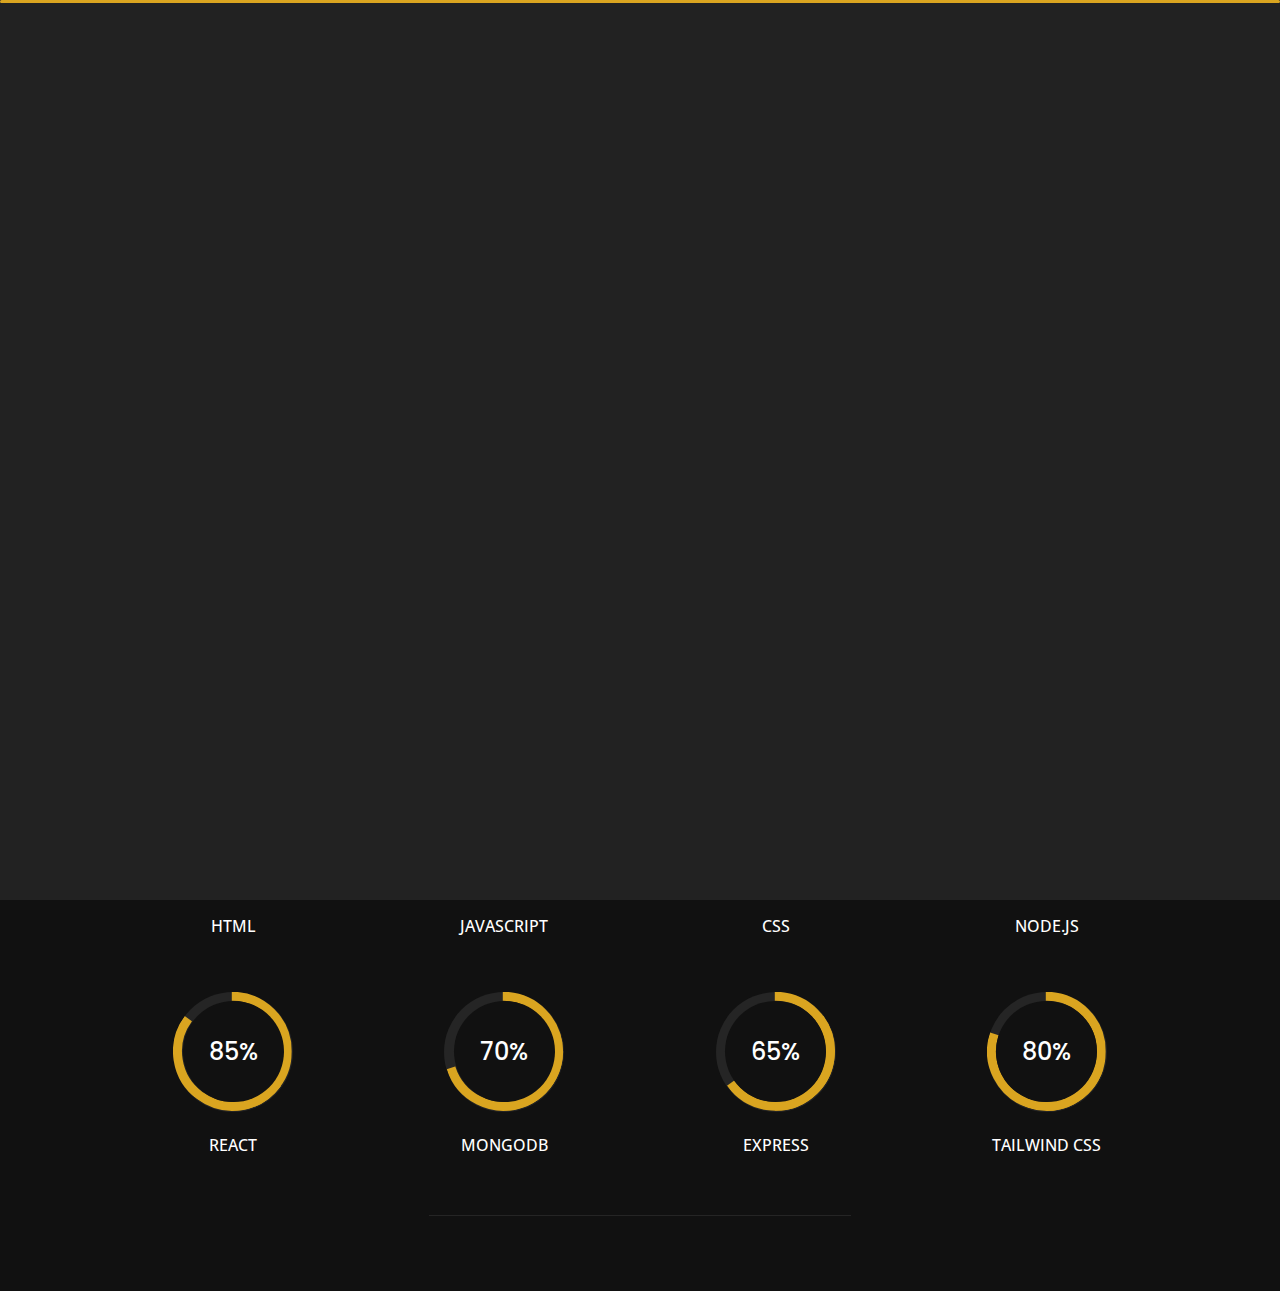
==== about.html @ d08cfc84 "first commit" ====
<!DOCTYPE html>
<html lang="en">

<head>
    <meta charset="utf-8">
    <title>About</title>
    <meta name="viewport" content="width=device-width, initial-scale=1">

    <!-- Template Google Fonts -->
    <link href="https://fonts.googleapis.com/css?family=Poppins:400,400i,500,500i,600,600i,700,700i,800,800i,900,900i" rel="stylesheet">
    <link href="https://fonts.googleapis.com/css?family=Open+Sans:300,400,400i,600,600i,700" rel="stylesheet">

    <!-- Template CSS Files -->
    <link href="css/bootstrap.min.css" rel="stylesheet">
    <link href="css/preloader.min.css" rel="stylesheet">
    <link href="css/circle.css" rel="stylesheet">
    <link href="css/font-awesome.min.css" rel="stylesheet">
    <link href="css/fm.revealator.jquery.min.css" rel="stylesheet">
    <link href="css/style.css" rel="stylesheet">

    <!-- CSS Skin File -->
    <link href="./css/skins/goldenrod.css" rel="stylesheet">

    <!-- Modernizr JS File -->
    <script src="js/modernizr.custom.js"></script>
</head>

<body class="about">
<!-- Header Starts -->
<header class="header" id="navbar-collapse-toggle">
    <!-- Fixed Navigation Starts -->
    <ul class="icon-menu d-none d-lg-block revealator-slideup revealator-once revealator-delay1">
        <li class="icon-box">
            <i class="fa fa-home"></i>
            <a href="index.html">
                <h2>Home</h2>
            </a>
        </li>
        <li class="icon-box active">
            <i class="fa fa-user"></i>
            <a href="about.html">
                <h2>About</h2>
            </a>
        </li>
        <li class="icon-box">
            <i class="fa fa-briefcase"></i>
            <a href="portfolio.html">
                <h2>Portfolio</h2>
            </a>
        </li>
        <li class="icon-box">
            <i class="fa fa-envelope-open"></i>
            <a href="contact.html">
                <h2>Contact</h2>
            </a>
        </li>
        <!-- <li class="icon-box">
            <i class="fa fa-comments"></i>
            <a href="blog.html">
                <h2>Blog</h2>
            </a>
        </li> -->
    </ul>
    <!-- Fixed Navigation Ends -->
    <!-- Mobile Menu Starts -->
    <nav role="navigation" class="d-block d-lg-none">
        <div id="menuToggle">
            <input type="checkbox" />
            <span></span>
            <span></span>
            <span></span>
            <ul class="list-unstyled" id="menu">
                <li><a href="index.html"><i class="fa fa-home"></i><span>Home</span></a></li>
                <li class="active"><a href="about.html"><i class="fa fa-user"></i><span>About</span></a></li>
                <li><a href="portfolio.html"><i class="fa fa-folder-open"></i><span>Portfolio</span></a></li>
                <li><a href="contact.html"><i class="fa fa-envelope-open"></i><span>Contact</span></a></li>
                <!-- <li><a href="blog.html"><i class="fa fa-comments"></i><span>Blog</span></a></li> -->
            </ul>
        </div>
    </nav>
    <!-- Mobile Menu Ends -->
</header>
<!-- Header Ends -->
<!-- Page Title Starts -->
<section class="title-section text-left text-sm-center revealator-slideup revealator-once revealator-delay1">
    <h1>ABOUT <span>ME</span></h1>
    <span class="title-bg">Resume</span>
</section>
<!-- Page Title Ends -->
<!-- Main Content Starts -->
<section class="main-content revealator-slideup revealator-once revealator-delay1">
    <div class="container">
        <div class="row">
            <!-- Personal Info Starts -->
            <div class="col-12 col-lg-5 col-xl-6">
                <div class="row">
                    <div class="col-12">
                        <h3 class="text-uppercase custom-title mb-0 ft-wt-600">personal infos</h3>
                    </div>
                    <div class="col-12 d-block d-sm-none">
                        <img src="img.jpg" class="img-fluid main-img-mobile" alt="my picture" />
                    </div>
                    <div class="col-6">
                        <ul class="about-list list-unstyled open-sans-font">
                            <li> <span class="title">first name :</span> <span class="value d-block d-sm-inline-block d-lg-block d-xl-inline-block">Fasil</span> </li>
                            <li> <span class="title">last name :</span> <span class="value d-block d-sm-inline-block d-lg-block d-xl-inline-block">M</span> </li>
                            <li> <span class="title">Age :</span> <span class="value d-block d-sm-inline-block d-lg-block d-xl-inline-block">23 Years</span> </li>
                            <li> <span class="title">Nationality :</span> <span class="value d-block d-sm-inline-block d-lg-block d-xl-inline-block">Indian</span> </li>
                            <li> <span class="title">Freelance :</span> <span class="value d-block d-sm-inline-block d-lg-block d-xl-inline-block">Available</span> </li>
                        </ul>
                    </div>
                    <div class="col-6">
                        <ul class="about-list list-unstyled open-sans-font">
                            <li> <span class="title">Address :</span> <span class="value d-block d-sm-inline-block d-lg-block d-xl-inline-block">Kerala,wayanad</span> </li>
                            <li> <span class="title">phone :</span> <span class="value d-block d-sm-inline-block d-lg-block d-xl-inline-block">7306165171</span> </li>
                            <li> <span class="title">Email :</span> <span class="value d-block d-sm-inline-block d-lg-block d-xl-inline-block">fasilm5171@gmail.com</span> </li>
                            <li> <span class="title">LinkdIn :</span> <span class="value d-block d-sm-inline-block d-lg-block d-xl-inline-block">Fasil M</span> </li>
                        </ul>
                    </div>
                    <div class="col-12 mt-3">
                        <a class="button" href="assets/fasilm.pdf">
                            <span class="button-text">Download CV</span>
                            <span class="button-icon fa fa-download"></span>
                        </a>
                    </div>
                </div>
            </div>
            <!-- Personal Info Ends -->
            <!-- Boxes Starts -->
            <div class="col-12 col-lg-7 col-xl-6 mt-5 mt-lg-0">
                <div class="row">
                    <div class="col-6">
                        <div class="box-stats with-margin">
                            <h3 class="poppins-font position-relative">1</h3>
                            <p class="open-sans-font m-0 position-relative text-uppercase">years of <span class="d-block">experience</span></p>
                        </div>
                    </div>
                    <div class="col-6">
                        <div class="box-stats with-margin">
                            <h3 class="poppins-font position-relative">3</h3>
                            <p class="open-sans-font m-0 position-relative text-uppercase">completed <span class="d-block">projects</span></p>
                        </div>
                    </div>
                    <!-- <div class="col-6">
                        <div class="box-stats">
                            <h3 class="poppins-font position-relative">1</h3>
                            <p class="open-sans-font m-0 position-relative text-uppercase">Happy<span class="d-block">customers</span></p>
                        </div>
                    </div>
                    <div class="col-6">
                        <div class="box-stats">
                            <h3 class="poppins-font position-relative">1</h3>
                            <p class="open-sans-font m-0 position-relative text-uppercase">awards <span class="d-block">won</span></p>
                        </div>
                    </div> -->
                </div>
            </div>
            <!-- Boxes Ends -->
        </div>
        <hr class="separator">
        <!-- Skills Starts -->
        <div class="row">
            <div class="col-12">
                <h3 class="text-uppercase pb-4 pb-sm-5 mb-3 mb-sm-0 text-left text-sm-center custom-title ft-wt-600">My Skills</h3>
            </div>
            <div class="col-6 col-md-3 mb-3 mb-sm-5">
                <div class="c100 p95">
                    <span>95%</span>
                    <div class="slice">
                        <div class="bar"></div>
                        <div class="fill"></div>
                    </div>
                </div>
                <h6 class="text-uppercase open-sans-font text-center mt-2 mt-sm-4">html</h6>
            </div>
            <div class="col-6 col-md-3 mb-3 mb-sm-5">
                <div class="c100 p75">
                    <span>75%</span>
                    <div class="slice">
                        <div class="bar"></div>
                        <div class="fill"></div>
                    </div>
                </div>
                <h6 class="text-uppercase open-sans-font text-center mt-2 mt-sm-4">javascript</h6>
            </div>
            <div class="col-6 col-md-3 mb-3 mb-sm-5">
                <div class="c100 p80">
                    <span>80%</span>
                    <div class="slice">
                        <div class="bar"></div>
                        <div class="fill"></div>
                    </div>
                </div>
                <h6 class="text-uppercase open-sans-font text-center mt-2 mt-sm-4">css</h6>
            </div>
            <div class="col-6 col-md-3 mb-3 mb-sm-5">
                <div class="c100 p70">
                    <span>70%</span>
                    <div class="slice">
                        <div class="bar"></div>
                        <div class="fill"></div>
                    </div>
                </div>
                <h6 class="text-uppercase open-sans-font text-center mt-2 mt-sm-4">node.js</h6>
            </div>
            <div class="col-6 col-md-3 mb-3 mb-sm-5">
                <div class="c100 p85">
                    <span>85%</span>
                    <div class="slice">
                        <div class="bar"></div>
                        <div class="fill"></div>
                    </div>
                </div>
                <h6 class="text-uppercase open-sans-font text-center mt-2 mt-sm-4">react</h6>
            </div>
            <div class="col-6 col-md-3 mb-3 mb-sm-5">
                <div class="c100 p70">
                    <span>70%</span>
                    <div class="slice">
                        <div class="bar"></div>
                        <div class="fill"></div>
                    </div>
                </div>
                <h6 class="text-uppercase open-sans-font text-center mt-2 mt-sm-4">mongodb</h6>
            </div>
            <div class="col-6 col-md-3 mb-3 mb-sm-5">
                <div class="c100 p65">
                    <span>65%</span>
                    <div class="slice">
                        <div class="bar"></div>
                        <div class="fill"></div>
                    </div>
                </div>
                <h6 class="text-uppercase open-sans-font text-center mt-2 mt-sm-4">express</h6>
            </div>
            <div class="col-6 col-md-3 mb-3 mb-sm-5">
                <div class="c100 p80">
                    <span>80%</span>
                    <div class="slice">
                        <div class="bar"></div>
                        <div class="fill"></div>
                    </div>
                </div>
                <h6 class="text-uppercase open-sans-font text-center mt-2 mt-sm-4">tailwind css</h6>
            </div>
        </div>
        <!-- Skills Ends -->
        <hr class="separator mt-1">
        <!-- Experience & Education Starts -->
        <!-- <div class="row">
            <div class="col-12">
                <h3 class="text-uppercase pb-5 mb-0 text-left text-sm-center custom-title ft-wt-600">Experience <span>&</span> Education</h3>
            </div>
            <div class="col-lg-6 m-15px-tb">
                <div class="resume-box">
                    <ul>
                        <li>
                            <div class="icon">
                                <i class="fa fa-briefcase"></i>
                            </div>
                            <span class="time open-sans-font text-uppercase">2018 - Present</span>
                            <h5 class="poppins-font text-uppercase">Web Developer <span class="place open-sans-font">Envato</span></h5>
                            <p class="open-sans-font">Lorem ipsum dolor sit amet, consectetur tempor incididunt ut labore adipisicing elit, </p>
                        </li>
                        <li>
                            <div class="icon">
                                <i class="fa fa-briefcase"></i>
                            </div>
                            <span class="time open-sans-font text-uppercase">2013 - 2018</span>
                            <h5 class="poppins-font text-uppercase">UI/UX Designer <span class="place open-sans-font">Themeforest</span></h5>
                            <p class="open-sans-font">Lorem incididunt dolor sit amet, consectetur eiusmod dunt doldunt dol elit, tempor incididunt</p>
                        </li>
                        <li>
                            <div class="icon">
                                <i class="fa fa-briefcase"></i>
                            </div>
                            <span class="time open-sans-font text-uppercase">2005 - 2013</span>
                            <h5 class="poppins-font text-uppercase">Consultant <span class="place open-sans-font">Videohive</span></h5>
                            <p class="open-sans-font">Lorem ipsum dolor sit amet, tempor incididunt ut laboreconsectetur elit, sed do eiusmod tempor duntt</p>
                        </li>
                    </ul>
                </div>
            </div>
            <div class="col-lg-6 m-15px-tb">
                <div class="resume-box">
                    <ul>
                        <li>
                            <div class="icon">
                                <i class="fa fa-graduation-cap"></i>
                            </div>
                            <span class="time open-sans-font text-uppercase">2015</span>
                            <h5 class="poppins-font text-uppercase">Engineering Degree <span class="place open-sans-font">Oxford University</span></h5>
                            <p class="open-sans-font">Lorem ipsum dolor sit amet, consectetur adipisicing elit, sed do tempor incididunt ut labore</p>
                        </li>
                        <li>
                            <div class="icon">
                                <i class="fa fa-graduation-cap"></i>
                            </div>
                            <span class="time open-sans-font text-uppercase">2012</span>
                            <h5 class="poppins-font text-uppercase">Master Degree <span class="place open-sans-font">Kiev University</span></h5>
                            <p class="open-sans-font">Lorem ipsum dolor sit amet, consectetur elit, sed do eiusmod tempor incididunt ut adipisicing</p>
                        </li>
                        <li>
                            <div class="icon">
                                <i class="fa fa-graduation-cap"></i>
                            </div>
                            <span class="time open-sans-font text-uppercase">2009</span>
                            <h5 class="poppins-font text-uppercase">Bachelor Degree <span class="place open-sans-font">Tunis High School</span></h5>
                            <p class="open-sans-font">Lorem ipsum dolor sit amet, consectetur adipisicing elit, sed do eiusmod tempor ut labore</p>
                        </li>
                    </ul>
                </div>
            </div>
        </div> -->
     <!-- Experience & Education Ends -->
    </div>
</section>
<!-- Main Content Ends -->

<!-- Template JS Files -->
<script src="js/jquery-3.5.0.min.js"></script>
<script src="js/preloader.min.js"></script>
<script src="js/fm.revealator.jquery.min.js"></script>
<script src="js/imagesloaded.pkgd.min.js"></script>
<script src="js/masonry.pkgd.min.js"></script>
<script src="js/classie.js"></script>
<script src="js/cbpGridGallery.js"></script>
<script src="js/jquery.hoverdir.js"></script>
<script src="js/popper.min.js"></script>
<script src="js/bootstrap.js"></script>
<script src="js/custom.js"></script>

</body>

</html>
---- css/preloader.min.css ----
.preloader{position:fixed;top:0;right:0;bottom:0;left:0;background-color:#111;transform-origin:bottom;z-index:111111}.preloader .black_wall{height:100%;background-color:#222;transform-origin:top;animation:preloader_slide 0.5s ease-in-out 0s 1 normal both}.preloader .loader{width:100%;height:3px;position:absolute;border-radius:2px;top:0;right:0;left:0;margin:auto;background-color:#FFC41F;transform-origin:left;animation:loader_running 3s ease-in-out 1s infinite normal both}.preloader.off{animation:preloader_slide 0.5s ease-in-out 0s 1 reverse both}@keyframes loader_running{0%{transform:scaleX(0);transform-origin:left}49%{transform:scaleX(1);transform-origin:left}50%{transform:scaleX(1);transform-origin:right}100%{transform-origin:right;transform:scaleX(0)}}@keyframes preloader_slide{from{transform:scaleY(0)}to{transform:scaleY(1)}}
---- css/circle.css ----
.rect-auto,
.c100.p51 .slice,
.c100.p52 .slice,
.c100.p53 .slice,
.c100.p54 .slice,
.c100.p55 .slice,
.c100.p56 .slice,
.c100.p57 .slice,
.c100.p58 .slice,
.c100.p59 .slice,
.c100.p60 .slice,
.c100.p61 .slice,
.c100.p62 .slice,
.c100.p63 .slice,
.c100.p64 .slice,
.c100.p65 .slice,
.c100.p66 .slice,
.c100.p67 .slice,
.c100.p68 .slice,
.c100.p69 .slice,
.c100.p70 .slice,
.c100.p71 .slice,
.c100.p72 .slice,
.c100.p73 .slice,
.c100.p74 .slice,
.c100.p75 .slice,
.c100.p76 .slice,
.c100.p77 .slice,
.c100.p78 .slice,
.c100.p79 .slice,
.c100.p80 .slice,
.c100.p81 .slice,
.c100.p82 .slice,
.c100.p83 .slice,
.c100.p84 .slice,
.c100.p85 .slice,
.c100.p86 .slice,
.c100.p87 .slice,
.c100.p88 .slice,
.c100.p89 .slice,
.c100.p90 .slice,
.c100.p91 .slice,
.c100.p92 .slice,
.c100.p93 .slice,
.c100.p94 .slice,
.c100.p95 .slice,
.c100.p96 .slice,
.c100.p97 .slice,
.c100.p98 .slice,
.c100.p99 .slice,
.c100.p100 .slice {
  clip: rect(auto, auto, auto, auto);
}
.pie,
.c100 .bar,
.c100.p51 .fill,
.c100.p52 .fill,
.c100.p53 .fill,
.c100.p54 .fill,
.c100.p55 .fill,
.c100.p56 .fill,
.c100.p57 .fill,
.c100.p58 .fill,
.c100.p59 .fill,
.c100.p60 .fill,
.c100.p61 .fill,
.c100.p62 .fill,
.c100.p63 .fill,
.c100.p64 .fill,
.c100.p65 .fill,
.c100.p66 .fill,
.c100.p67 .fill,
.c100.p68 .fill,
.c100.p69 .fill,
.c100.p70 .fill,
.c100.p71 .fill,
.c100.p72 .fill,
.c100.p73 .fill,
.c100.p74 .fill,
.c100.p75 .fill,
.c100.p76 .fill,
.c100.p77 .fill,
.c100.p78 .fill,
.c100.p79 .fill,
.c100.p80 .fill,
.c100.p81 .fill,
.c100.p82 .fill,
.c100.p83 .fill,
.c100.p84 .fill,
.c100.p85 .fill,
.c100.p86 .fill,
.c100.p87 .fill,
.c100.p88 .fill,
.c100.p89 .fill,
.c100.p90 .fill,
.c100.p91 .fill,
.c100.p92 .fill,
.c100.p93 .fill,
.c100.p94 .fill,
.c100.p95 .fill,
.c100.p96 .fill,
.c100.p97 .fill,
.c100.p98 .fill,
.c100.p99 .fill,
.c100.p100 .fill {
  position: absolute;
  border: 0.08em solid #307bbb;
  width: 0.84em;
  height: 0.84em;
  clip: rect(0em, 0.5em, 1em, 0em);
  border-radius: 50%;
  -webkit-transform: rotate(0deg);
  -moz-transform: rotate(0deg);
  -ms-transform: rotate(0deg);
  -o-transform: rotate(0deg);
  transform: rotate(0deg);
}
.pie-fill,
.c100.p51 .bar:after,
.c100.p51 .fill,
.c100.p52 .bar:after,
.c100.p52 .fill,
.c100.p53 .bar:after,
.c100.p53 .fill,
.c100.p54 .bar:after,
.c100.p54 .fill,
.c100.p55 .bar:after,
.c100.p55 .fill,
.c100.p56 .bar:after,
.c100.p56 .fill,
.c100.p57 .bar:after,
.c100.p57 .fill,
.c100.p58 .bar:after,
.c100.p58 .fill,
.c100.p59 .bar:after,
.c100.p59 .fill,
.c100.p60 .bar:after,
.c100.p60 .fill,
.c100.p61 .bar:after,
.c100.p61 .fill,
.c100.p62 .bar:after,
.c100.p62 .fill,
.c100.p63 .bar:after,
.c100.p63 .fill,
.c100.p64 .bar:after,
.c100.p64 .fill,
.c100.p65 .bar:after,
.c100.p65 .fill,
.c100.p66 .bar:after,
.c100.p66 .fill,
.c100.p67 .bar:after,
.c100.p67 .fill,
.c100.p68 .bar:after,
.c100.p68 .fill,
.c100.p69 .bar:after,
.c100.p69 .fill,
.c100.p70 .bar:after,
.c100.p70 .fill,
.c100.p71 .bar:after,
.c100.p71 .fill,
.c100.p72 .bar:after,
.c100.p72 .fill,
.c100.p73 .bar:after,
.c100.p73 .fill,
.c100.p74 .bar:after,
.c100.p74 .fill,
.c100.p75 .bar:after,
.c100.p75 .fill,
.c100.p76 .bar:after,
.c100.p76 .fill,
.c100.p77 .bar:after,
.c100.p77 .fill,
.c100.p78 .bar:after,
.c100.p78 .fill,
.c100.p79 .bar:after,
.c100.p79 .fill,
.c100.p80 .bar:after,
.c100.p80 .fill,
.c100.p81 .bar:after,
.c100.p81 .fill,
.c100.p82 .bar:after,
.c100.p82 .fill,
.c100.p83 .bar:after,
.c100.p83 .fill,
.c100.p84 .bar:after,
.c100.p84 .fill,
.c100.p85 .bar:after,
.c100.p85 .fill,
.c100.p86 .bar:after,
.c100.p86 .fill,
.c100.p87 .bar:after,
.c100.p87 .fill,
.c100.p88 .bar:after,
.c100.p88 .fill,
.c100.p89 .bar:after,
.c100.p89 .fill,
.c100.p90 .bar:after,
.c100.p90 .fill,
.c100.p91 .bar:after,
.c100.p91 .fill,
.c100.p92 .bar:after,
.c100.p92 .fill,
.c100.p93 .bar:after,
.c100.p93 .fill,
.c100.p94 .bar:after,
.c100.p94 .fill,
.c100.p95 .bar:after,
.c100.p95 .fill,
.c100.p96 .bar:after,
.c100.p96 .fill,
.c100.p97 .bar:after,
.c100.p97 .fill,
.c100.p98 .bar:after,
.c100.p98 .fill,
.c100.p99 .bar:after,
.c100.p99 .fill,
.c100.p100 .bar:after,
.c100.p100 .fill {
  -webkit-transform: rotate(180deg);
  -moz-transform: rotate(180deg);
  -ms-transform: rotate(180deg);
  -o-transform: rotate(180deg);
  transform: rotate(180deg);
}
.c100 {
  position: relative;
  font-size: 120px;
  width: 1em;
  height: 1em;
  border-radius: 50%;
  float: left;
  margin: 0 0.1em 0.1em 0;
  background-color: #cccccc;
}
.c100 *,
.c100 *:before,
.c100 *:after {
  -webkit-box-sizing: content-box;
  -moz-box-sizing: content-box;
  box-sizing: content-box;
}
.c100.center {
  float: none;
  margin: 0 auto;
}
.c100.big {
  font-size: 240px;
}
.c100.small {
  font-size: 80px;
}
.c100 > span {
  position: absolute;
  width: 100%;
  z-index: 1;
  left: 0;
  top: 0;
  width: 5em;
  line-height: 5em;
  font-size: 0.2em;
  color: #cccccc;
  display: block;
  text-align: center;
  white-space: nowrap;
  -webkit-transition-property: all;
  -moz-transition-property: all;
  -o-transition-property: all;
  transition-property: all;
  -webkit-transition-duration: 0.2s;
  -moz-transition-duration: 0.2s;
  -o-transition-duration: 0.2s;
  transition-duration: 0.2s;
  -webkit-transition-timing-function: ease-out;
  -moz-transition-timing-function: ease-out;
  -o-transition-timing-function: ease-out;
  transition-timing-function: ease-out;
}
.c100:after {
  position: absolute;
  top: 0.08em;
  left: 0.08em;
  display: block;
  content: " ";
  border-radius: 50%;
  background-color: #f5f5f5;
  width: 0.84em;
  height: 0.84em;
  -webkit-transition-property: all;
  -moz-transition-property: all;
  -o-transition-property: all;
  transition-property: all;
  -webkit-transition-duration: 0.2s;
  -moz-transition-duration: 0.2s;
  -o-transition-duration: 0.2s;
  transition-duration: 0.2s;
  -webkit-transition-timing-function: ease-in;
  -moz-transition-timing-function: ease-in;
  -o-transition-timing-function: ease-in;
  transition-timing-function: ease-in;
}
.c100 .slice {
  position: absolute;
  width: 1em;
  height: 1em;
  clip: rect(0em, 1em, 1em, 0.5em);
}
.c100.p1 .bar {
  -webkit-transform: rotate(3.6deg);
  -moz-transform: rotate(3.6deg);
  -ms-transform: rotate(3.6deg);
  -o-transform: rotate(3.6deg);
  transform: rotate(3.6deg);
}
.c100.p2 .bar {
  -webkit-transform: rotate(7.2deg);
  -moz-transform: rotate(7.2deg);
  -ms-transform: rotate(7.2deg);
  -o-transform: rotate(7.2deg);
  transform: rotate(7.2deg);
}
.c100.p3 .bar {
  -webkit-transform: rotate(10.8deg);
  -moz-transform: rotate(10.8deg);
  -ms-transform: rotate(10.8deg);
  -o-transform: rotate(10.8deg);
  transform: rotate(10.8deg);
}
.c100.p4 .bar {
  -webkit-transform: rotate(14.4deg);
  -moz-transform: rotate(14.4deg);
  -ms-transform: rotate(14.4deg);
  -o-transform: rotate(14.4deg);
  transform: rotate(14.4deg);
}
.c100.p5 .bar {
  -webkit-transform: rotate(18deg);
  -moz-transform: rotate(18deg);
  -ms-transform: rotate(18deg);
  -o-transform: rotate(18deg);
  transform: rotate(18deg);
}
.c100.p6 .bar {
  -webkit-transform: rotate(21.6deg);
  -moz-transform: rotate(21.6deg);
  -ms-transform: rotate(21.6deg);
  -o-transform: rotate(21.6deg);
  transform: rotate(21.6deg);
}
.c100.p7 .bar {
  -webkit-transform: rotate(25.2deg);
  -moz-transform: rotate(25.2deg);
  -ms-transform: rotate(25.2deg);
  -o-transform: rotate(25.2deg);
  transform: rotate(25.2deg);
}
.c100.p8 .bar {
  -webkit-transform: rotate(28.8deg);
  -moz-transform: rotate(28.8deg);
  -ms-transform: rotate(28.8deg);
  -o-transform: rotate(28.8deg);
  transform: rotate(28.8deg);
}
.c100.p9 .bar {
  -webkit-transform: rotate(32.4deg);
  -moz-transform: rotate(32.4deg);
  -ms-transform: rotate(32.4deg);
  -o-transform: rotate(32.4deg);
  transform: rotate(32.4deg);
}
.c100.p10 .bar {
  -webkit-transform: rotate(36deg);
  -moz-transform: rotate(36deg);
  -ms-transform: rotate(36deg);
  -o-transform: rotate(36deg);
  transform: rotate(36deg);
}
.c100.p11 .bar {
  -webkit-transform: rotate(39.6deg);
  -moz-transform: rotate(39.6deg);
  -ms-transform: rotate(39.6deg);
  -o-transform: rotate(39.6deg);
  transform: rotate(39.6deg);
}
.c100.p12 .bar {
  -webkit-transform: rotate(43.2deg);
  -moz-transform: rotate(43.2deg);
  -ms-transform: rotate(43.2deg);
  -o-transform: rotate(43.2deg);
  transform: rotate(43.2deg);
}
.c100.p13 .bar {
  -webkit-transform: rotate(46.800000000000004deg);
  -moz-transform: rotate(46.800000000000004deg);
  -ms-transform: rotate(46.800000000000004deg);
  -o-transform: rotate(46.800000000000004deg);
  transform: rotate(46.800000000000004deg);
}
.c100.p14 .bar {
  -webkit-transform: rotate(50.4deg);
  -moz-transform: rotate(50.4deg);
  -ms-transform: rotate(50.4deg);
  -o-transform: rotate(50.4deg);
  transform: rotate(50.4deg);
}
.c100.p15 .bar {
  -webkit-transform: rotate(54deg);
  -moz-transform: rotate(54deg);
  -ms-transform: rotate(54deg);
  -o-transform: rotate(54deg);
  transform: rotate(54deg);
}
.c100.p16 .bar {
  -webkit-transform: rotate(57.6deg);
  -moz-transform: rotate(57.6deg);
  -ms-transform: rotate(57.6deg);
  -o-transform: rotate(57.6deg);
  transform: rotate(57.6deg);
}
.c100.p17 .bar {
  -webkit-transform: rotate(61.2deg);
  -moz-transform: rotate(61.2deg);
  -ms-transform: rotate(61.2deg);
  -o-transform: rotate(61.2deg);
  transform: rotate(61.2deg);
}
.c100.p18 .bar {
  -webkit-transform: rotate(64.8deg);
  -moz-transform: rotate(64.8deg);
  -ms-transform: rotate(64.8deg);
  -o-transform: rotate(64.8deg);
  transform: rotate(64.8deg);
}
.c100.p19 .bar {
  -webkit-transform: rotate(68.4deg);
  -moz-transform: rotate(68.4deg);
  -ms-transform: rotate(68.4deg);
  -o-transform: rotate(68.4deg);
  transform: rotate(68.4deg);
}
.c100.p20 .bar {
  -webkit-transform: rotate(72deg);
  -moz-transform: rotate(72deg);
  -ms-transform: rotate(72deg);
  -o-transform: rotate(72deg);
  transform: rotate(72deg);
}
.c100.p21 .bar {
  -webkit-transform: rotate(75.60000000000001deg);
  -moz-transform: rotate(75.60000000000001deg);
  -ms-transform: rotate(75.60000000000001deg);
  -o-transform: rotate(75.60000000000001deg);
  transform: rotate(75.60000000000001deg);
}
.c100.p22 .bar {
  -webkit-transform: rotate(79.2deg);
  -moz-transform: rotate(79.2deg);
  -ms-transform: rotate(79.2deg);
  -o-transform: rotate(79.2deg);
  transform: rotate(79.2deg);
}
.c100.p23 .bar {
  -webkit-transform: rotate(82.8deg);
  -moz-transform: rotate(82.8deg);
  -ms-transform: rotate(82.8deg);
  -o-transform: rotate(82.8deg);
  transform: rotate(82.8deg);
}
.c100.p24 .bar {
  -webkit-transform: rotate(86.4deg);
  -moz-transform: rotate(86.4deg);
  -ms-transform: rotate(86.4deg);
  -o-transform: rotate(86.4deg);
  transform: rotate(86.4deg);
}
.c100.p25 .bar {
  -webkit-transform: rotate(90deg);
  -moz-transform: rotate(90deg);
  -ms-transform: rotate(90deg);
  -o-transform: rotate(90deg);
  transform: rotate(90deg);
}
.c100.p26 .bar {
  -webkit-transform: rotate(93.60000000000001deg);
  -moz-transform: rotate(93.60000000000001deg);
  -ms-transform: rotate(93.60000000000001deg);
  -o-transform: rotate(93.60000000000001deg);
  transform: rotate(93.60000000000001deg);
}
.c100.p27 .bar {
  -webkit-transform: rotate(97.2deg);
  -moz-transform: rotate(97.2deg);
  -ms-transform: rotate(97.2deg);
  -o-transform: rotate(97.2deg);
  transform: rotate(97.2deg);
}
.c100.p28 .bar {
  -webkit-transform: rotate(100.8deg);
  -moz-transform: rotate(100.8deg);
  -ms-transform: rotate(100.8deg);
  -o-transform: rotate(100.8deg);
  transform: rotate(100.8deg);
}
.c100.p29 .bar {
  -webkit-transform: rotate(104.4deg);
  -moz-transform: rotate(104.4deg);
  -ms-transform: rotate(104.4deg);
  -o-transform: rotate(104.4deg);
  transform: rotate(104.4deg);
}
.c100.p30 .bar {
  -webkit-transform: rotate(108deg);
  -moz-transform: rotate(108deg);
  -ms-transform: rotate(108deg);
  -o-transform: rotate(108deg);
  transform: rotate(108deg);
}
.c100.p31 .bar {
  -webkit-transform: rotate(111.60000000000001deg);
  -moz-transform: rotate(111.60000000000001deg);
  -ms-transform: rotate(111.60000000000001deg);
  -o-transform: rotate(111.60000000000001deg);
  transform: rotate(111.60000000000001deg);
}
.c100.p32 .bar {
  -webkit-transform: rotate(115.2deg);
  -moz-transform: rotate(115.2deg);
  -ms-transform: rotate(115.2deg);
  -o-transform: rotate(115.2deg);
  transform: rotate(115.2deg);
}
.c100.p33 .bar {
  -webkit-transform: rotate(118.8deg);
  -moz-transform: rotate(118.8deg);
  -ms-transform: rotate(118.8deg);
  -o-transform: rotate(118.8deg);
  transform: rotate(118.8deg);
}
.c100.p34 .bar {
  -webkit-transform: rotate(122.4deg);
  -moz-transform: rotate(122.4deg);
  -ms-transform: rotate(122.4deg);
  -o-transform: rotate(122.4deg);
  transform: rotate(122.4deg);
}
.c100.p35 .bar {
  -webkit-transform: rotate(126deg);
  -moz-transform: rotate(126deg);
  -ms-transform: rotate(126deg);
  -o-transform: rotate(126deg);
  transform: rotate(126deg);
}
.c100.p36 .bar {
  -webkit-transform: rotate(129.6deg);
  -moz-transform: rotate(129.6deg);
  -ms-transform: rotate(129.6deg);
  -o-transform: rotate(129.6deg);
  transform: rotate(129.6deg);
}
.c100.p37 .bar {
  -webkit-transform: rotate(133.20000000000002deg);
  -moz-transform: rotate(133.20000000000002deg);
  -ms-transform: rotate(133.20000000000002deg);
  -o-transform: rotate(133.20000000000002deg);
  transform: rotate(133.20000000000002deg);
}
.c100.p38 .bar {
  -webkit-transform: rotate(136.8deg);
  -moz-transform: rotate(136.8deg);
  -ms-transform: rotate(136.8deg);
  -o-transform: rotate(136.8deg);
  transform: rotate(136.8deg);
}
.c100.p39 .bar {
  -webkit-transform: rotate(140.4deg);
  -moz-transform: rotate(140.4deg);
  -ms-transform: rotate(140.4deg);
  -o-transform: rotate(140.4deg);
  transform: rotate(140.4deg);
}
.c100.p40 .bar {
  -webkit-transform: rotate(144deg);
  -moz-transform: rotate(144deg);
  -ms-transform: rotate(144deg);
  -o-transform: rotate(144deg);
  transform: rotate(144deg);
}
.c100.p41 .bar {
  -webkit-transform: rotate(147.6deg);
  -moz-transform: rotate(147.6deg);
  -ms-transform: rotate(147.6deg);
  -o-transform: rotate(147.6deg);
  transform: rotate(147.6deg);
}
.c100.p42 .bar {
  -webkit-transform: rotate(151.20000000000002deg);
  -moz-transform: rotate(151.20000000000002deg);
  -ms-transform: rotate(151.20000000000002deg);
  -o-transform: rotate(151.20000000000002deg);
  transform: rotate(151.20000000000002deg);
}
.c100.p43 .bar {
  -webkit-transform: rotate(154.8deg);
  -moz-transform: rotate(154.8deg);
  -ms-transform: rotate(154.8deg);
  -o-transform: rotate(154.8deg);
  transform: rotate(154.8deg);
}
.c100.p44 .bar {
  -webkit-transform: rotate(158.4deg);
  -moz-transform: rotate(158.4deg);
  -ms-transform: rotate(158.4deg);
  -o-transform: rotate(158.4deg);
  transform: rotate(158.4deg);
}
.c100.p45 .bar {
  -webkit-transform: rotate(162deg);
  -moz-transform: rotate(162deg);
  -ms-transform: rotate(162deg);
  -o-transform: rotate(162deg);
  transform: rotate(162deg);
}
.c100.p46 .bar {
  -webkit-transform: rotate(165.6deg);
  -moz-transform: rotate(165.6deg);
  -ms-transform: rotate(165.6deg);
  -o-transform: rotate(165.6deg);
  transform: rotate(165.6deg);
}
.c100.p47 .bar {
  -webkit-transform: rotate(169.20000000000002deg);
  -moz-transform: rotate(169.20000000000002deg);
  -ms-transform: rotate(169.20000000000002deg);
  -o-transform: rotate(169.20000000000002deg);
  transform: rotate(169.20000000000002deg);
}
.c100.p48 .bar {
  -webkit-transform: rotate(172.8deg);
  -moz-transform: rotate(172.8deg);
  -ms-transform: rotate(172.8deg);
  -o-transform: rotate(172.8deg);
  transform: rotate(172.8deg);
}
.c100.p49 .bar {
  -webkit-transform: rotate(176.4deg);
  -moz-transform: rotate(176.4deg);
  -ms-transform: rotate(176.4deg);
  -o-transform: rotate(176.4deg);
  transform: rotate(176.4deg);
}
.c100.p50 .bar {
  -webkit-transform: rotate(180deg);
  -moz-transform: rotate(180deg);
  -ms-transform: rotate(180deg);
  -o-transform: rotate(180deg);
  transform: rotate(180deg);
}
.c100.p51 .bar {
  -webkit-transform: rotate(183.6deg);
  -moz-transform: rotate(183.6deg);
  -ms-transform: rotate(183.6deg);
  -o-transform: rotate(183.6deg);
  transform: rotate(183.6deg);
}
.c100.p52 .bar {
  -webkit-transform: rotate(187.20000000000002deg);
  -moz-transform: rotate(187.20000000000002deg);
  -ms-transform: rotate(187.20000000000002deg);
  -o-transform: rotate(187.20000000000002deg);
  transform: rotate(187.20000000000002deg);
}
.c100.p53 .bar {
  -webkit-transform: rotate(190.8deg);
  -moz-transform: rotate(190.8deg);
  -ms-transform: rotate(190.8deg);
  -o-transform: rotate(190.8deg);
  transform: rotate(190.8deg);
}
.c100.p54 .bar {
  -webkit-transform: rotate(194.4deg);
  -moz-transform: rotate(194.4deg);
  -ms-transform: rotate(194.4deg);
  -o-transform: rotate(194.4deg);
  transform: rotate(194.4deg);
}
.c100.p55 .bar {
  -webkit-transform: rotate(198deg);
  -moz-transform: rotate(198deg);
  -ms-transform: rotate(198deg);
  -o-transform: rotate(198deg);
  transform: rotate(198deg);
}
.c100.p56 .bar {
  -webkit-transform: rotate(201.6deg);
  -moz-transform: rotate(201.6deg);
  -ms-transform: rotate(201.6deg);
  -o-transform: rotate(201.6deg);
  transform: rotate(201.6deg);
}
.c100.p57 .bar {
  -webkit-transform: rotate(205.20000000000002deg);
  -moz-transform: rotate(205.20000000000002deg);
  -ms-transform: rotate(205.20000000000002deg);
  -o-transform: rotate(205.20000000000002deg);
  transform: rotate(205.20000000000002deg);
}
.c100.p58 .bar {
  -webkit-transform: rotate(208.8deg);
  -moz-transform: rotate(208.8deg);
  -ms-transform: rotate(208.8deg);
  -o-transform: rotate(208.8deg);
  transform: rotate(208.8deg);
}
.c100.p59 .bar {
  -webkit-transform: rotate(212.4deg);
  -moz-transform: rotate(212.4deg);
  -ms-transform: rotate(212.4deg);
  -o-transform: rotate(212.4deg);
  transform: rotate(212.4deg);
}
.c100.p60 .bar {
  -webkit-transform: rotate(216deg);
  -moz-transform: rotate(216deg);
  -ms-transform: rotate(216deg);
  -o-transform: rotate(216deg);
  transform: rotate(216deg);
}
.c100.p61 .bar {
  -webkit-transform: rotate(219.6deg);
  -moz-transform: rotate(219.6deg);
  -ms-transform: rotate(219.6deg);
  -o-transform: rotate(219.6deg);
  transform: rotate(219.6deg);
}
.c100.p62 .bar {
  -webkit-transform: rotate(223.20000000000002deg);
  -moz-transform: rotate(223.20000000000002deg);
  -ms-transform: rotate(223.20000000000002deg);
  -o-transform: rotate(223.20000000000002deg);
  transform: rotate(223.20000000000002deg);
}
.c100.p63 .bar {
  -webkit-transform: rotate(226.8deg);
  -moz-transform: rotate(226.8deg);
  -ms-transform: rotate(226.8deg);
  -o-transform: rotate(226.8deg);
  transform: rotate(226.8deg);
}
.c100.p64 .bar {
  -webkit-transform: rotate(230.4deg);
  -moz-transform: rotate(230.4deg);
  -ms-transform: rotate(230.4deg);
  -o-transform: rotate(230.4deg);
  transform: rotate(230.4deg);
}
.c100.p65 .bar {
  -webkit-transform: rotate(234deg);
  -moz-transform: rotate(234deg);
  -ms-transform: rotate(234deg);
  -o-transform: rotate(234deg);
  transform: rotate(234deg);
}
.c100.p66 .bar {
  -webkit-transform: rotate(237.6deg);
  -moz-transform: rotate(237.6deg);
  -ms-transform: rotate(237.6deg);
  -o-transform: rotate(237.6deg);
  transform: rotate(237.6deg);
}
.c100.p67 .bar {
  -webkit-transform: rotate(241.20000000000002deg);
  -moz-transform: rotate(241.20000000000002deg);
  -ms-transform: rotate(241.20000000000002deg);
  -o-transform: rotate(241.20000000000002deg);
  transform: rotate(241.20000000000002deg);
}
.c100.p68 .bar {
  -webkit-transform: rotate(244.8deg);
  -moz-transform: rotate(244.8deg);
  -ms-transform: rotate(244.8deg);
  -o-transform: rotate(244.8deg);
  transform: rotate(244.8deg);
}
.c100.p69 .bar {
  -webkit-transform: rotate(248.4deg);
  -moz-transform: rotate(248.4deg);
  -ms-transform: rotate(248.4deg);
  -o-transform: rotate(248.4deg);
  transform: rotate(248.4deg);
}
.c100.p70 .bar {
  -webkit-transform: rotate(252deg);
  -moz-transform: rotate(252deg);
  -ms-transform: rotate(252deg);
  -o-transform: rotate(252deg);
  transform: rotate(252deg);
}
.c100.p71 .bar {
  -webkit-transform: rotate(255.6deg);
  -moz-transform: rotate(255.6deg);
  -ms-transform: rotate(255.6deg);
  -o-transform: rotate(255.6deg);
  transform: rotate(255.6deg);
}
.c100.p72 .bar {
  -webkit-transform: rotate(259.2deg);
  -moz-transform: rotate(259.2deg);
  -ms-transform: rotate(259.2deg);
  -o-transform: rotate(259.2deg);
  transform: rotate(259.2deg);
}
.c100.p73 .bar {
  -webkit-transform: rotate(262.8deg);
  -moz-transform: rotate(262.8deg);
  -ms-transform: rotate(262.8deg);
  -o-transform: rotate(262.8deg);
  transform: rotate(262.8deg);
}
.c100.p74 .bar {
  -webkit-transform: rotate(266.40000000000003deg);
  -moz-transform: rotate(266.40000000000003deg);
  -ms-transform: rotate(266.40000000000003deg);
  -o-transform: rotate(266.40000000000003deg);
  transform: rotate(266.40000000000003deg);
}
.c100.p75 .bar {
  -webkit-transform: rotate(270deg);
  -moz-transform: rotate(270deg);
  -ms-transform: rotate(270deg);
  -o-transform: rotate(270deg);
  transform: rotate(270deg);
}
.c100.p76 .bar {
  -webkit-transform: rotate(273.6deg);
  -moz-transform: rotate(273.6deg);
  -ms-transform: rotate(273.6deg);
  -o-transform: rotate(273.6deg);
  transform: rotate(273.6deg);
}
.c100.p77 .bar {
  -webkit-transform: rotate(277.2deg);
  -moz-transform: rotate(277.2deg);
  -ms-transform: rotate(277.2deg);
  -o-transform: rotate(277.2deg);
  transform: rotate(277.2deg);
}
.c100.p78 .bar {
  -webkit-transform: rotate(280.8deg);
  -moz-transform: rotate(280.8deg);
  -ms-transform: rotate(280.8deg);
  -o-transform: rotate(280.8deg);
  transform: rotate(280.8deg);
}
.c100.p79 .bar {
  -webkit-transform: rotate(284.40000000000003deg);
  -moz-transform: rotate(284.40000000000003deg);
  -ms-transform: rotate(284.40000000000003deg);
  -o-transform: rotate(284.40000000000003deg);
  transform: rotate(284.40000000000003deg);
}
.c100.p80 .bar {
  -webkit-transform: rotate(288deg);
  -moz-transform: rotate(288deg);
  -ms-transform: rotate(288deg);
  -o-transform: rotate(288deg);
  transform: rotate(288deg);
}
.c100.p81 .bar {
  -webkit-transform: rotate(291.6deg);
  -moz-transform: rotate(291.6deg);
  -ms-transform: rotate(291.6deg);
  -o-transform: rotate(291.6deg);
  transform: rotate(291.6deg);
}
.c100.p82 .bar {
  -webkit-transform: rotate(295.2deg);
  -moz-transform: rotate(295.2deg);
  -ms-transform: rotate(295.2deg);
  -o-transform: rotate(295.2deg);
  transform: rotate(295.2deg);
}
.c100.p83 .bar {
  -webkit-transform: rotate(298.8deg);
  -moz-transform: rotate(298.8deg);
  -ms-transform: rotate(298.8deg);
  -o-transform: rotate(298.8deg);
  transform: rotate(298.8deg);
}
.c100.p84 .bar {
  -webkit-transform: rotate(302.40000000000003deg);
  -moz-transform: rotate(302.40000000000003deg);
  -ms-transform: rotate(302.40000000000003deg);
  -o-transform: rotate(302.40000000000003deg);
  transform: rotate(302.40000000000003deg);
}
.c100.p85 .bar {
  -webkit-transform: rotate(306deg);
  -moz-transform: rotate(306deg);
  -ms-transform: rotate(306deg);
  -o-transform: rotate(306deg);
  transform: rotate(306deg);
}
.c100.p86 .bar {
  -webkit-transform: rotate(309.6deg);
  -moz-transform: rotate(309.6deg);
  -ms-transform: rotate(309.6deg);
  -o-transform: rotate(309.6deg);
  transform: rotate(309.6deg);
}
.c100.p87 .bar {
  -webkit-transform: rotate(313.2deg);
  -moz-transform: rotate(313.2deg);
  -ms-transform: rotate(313.2deg);
  -o-transform: rotate(313.2deg);
  transform: rotate(313.2deg);
}
.c100.p88 .bar {
  -webkit-transform: rotate(316.8deg);
  -moz-transform: rotate(316.8deg);
  -ms-transform: rotate(316.8deg);
  -o-transform: rotate(316.8deg);
  transform: rotate(316.8deg);
}
.c100.p89 .bar {
  -webkit-transform: rotate(320.40000000000003deg);
  -moz-transform: rotate(320.40000000000003deg);
  -ms-transform: rotate(320.40000000000003deg);
  -o-transform: rotate(320.40000000000003deg);
  transform: rotate(320.40000000000003deg);
}
.c100.p90 .bar {
  -webkit-transform: rotate(324deg);
  -moz-transform: rotate(324deg);
  -ms-transform: rotate(324deg);
  -o-transform: rotate(324deg);
  transform: rotate(324deg);
}
.c100.p91 .bar {
  -webkit-transform: rotate(327.6deg);
  -moz-transform: rotate(327.6deg);
  -ms-transform: rotate(327.6deg);
  -o-transform: rotate(327.6deg);
  transform: rotate(327.6deg);
}
.c100.p92 .bar {
  -webkit-transform: rotate(331.2deg);
  -moz-transform: rotate(331.2deg);
  -ms-transform: rotate(331.2deg);
  -o-transform: rotate(331.2deg);
  transform: rotate(331.2deg);
}
.c100.p93 .bar {
  -webkit-transform: rotate(334.8deg);
  -moz-transform: rotate(334.8deg);
  -ms-transform: rotate(334.8deg);
  -o-transform: rotate(334.8deg);
  transform: rotate(334.8deg);
}
.c100.p94 .bar {
  -webkit-transform: rotate(338.40000000000003deg);
  -moz-transform: rotate(338.40000000000003deg);
  -ms-transform: rotate(338.40000000000003deg);
  -o-transform: rotate(338.40000000000003deg);
  transform: rotate(338.40000000000003deg);
}
.c100.p95 .bar {
  -webkit-transform: rotate(342deg);
  -moz-transform: rotate(342deg);
  -ms-transform: rotate(342deg);
  -o-transform: rotate(342deg);
  transform: rotate(342deg);
}
.c100.p96 .bar {
  -webkit-transform: rotate(345.6deg);
  -moz-transform: rotate(345.6deg);
  -ms-transform: rotate(345.6deg);
  -o-transform: rotate(345.6deg);
  transform: rotate(345.6deg);
}
.c100.p97 .bar {
  -webkit-transform: rotate(349.2deg);
  -moz-transform: rotate(349.2deg);
  -ms-transform: rotate(349.2deg);
  -o-transform: rotate(349.2deg);
  transform: rotate(349.2deg);
}
.c100.p98 .bar {
  -webkit-transform: rotate(352.8deg);
  -moz-transform: rotate(352.8deg);
  -ms-transform: rotate(352.8deg);
  -o-transform: rotate(352.8deg);
  transform: rotate(352.8deg);
}
.c100.p99 .bar {
  -webkit-transform: rotate(356.40000000000003deg);
  -moz-transform: rotate(356.40000000000003deg);
  -ms-transform: rotate(356.40000000000003deg);
  -o-transform: rotate(356.40000000000003deg);
  transform: rotate(356.40000000000003deg);
}
.c100.p100 .bar {
  -webkit-transform: rotate(360deg);
  -moz-transform: rotate(360deg);
  -ms-transform: rotate(360deg);
  -o-transform: rotate(360deg);
  transform: rotate(360deg);
}
.c100:hover {
  cursor: default;
}

.c100.dark {
  background-color: #777777;
}
.c100.dark .bar,
.c100.dark .fill {
  border-color: #c6ff00 !important;
}
.c100.dark > span {
  color: #777777;
}
.c100.dark:after {
  background-color: #666666;
}
.c100.dark:hover > span {
  color: #c6ff00;
}
.c100.green .bar,
.c100.green .fill {
  border-color: #4db53c !important;
}
.c100.green:hover > span {
  color: #4db53c;
}
.c100.green.dark .bar,
.c100.green.dark .fill {
  border-color: #5fd400 !important;
}
.c100.green.dark:hover > span {
  color: #5fd400;
}
.c100.orange .bar,
.c100.orange .fill {
  border-color: #dd9d22 !important;
}
.c100.orange:hover > span {
  color: #dd9d22;
}
.c100.orange.dark .bar,
.c100.orange.dark .fill {
  border-color: #e08833 !important;
}
.c100.orange.dark:hover > span {
  color: #e08833;
}
---- css/style.css ----
html {
  overflow-x: hidden;
  height: 100%;
}

body {
  font-family: 'Poppins', sans-serif;
  font-size: 15px;
  color: #fff;
  font-weight: 500;
  line-height: 1.6;
  position: relative;
  background-size: cover;
  background-position: center;
  height: 100%;
  width: 100%;
  background-color: #111;
}

.poppins-font {
  font-family: 'Poppins', sans-serif;
}

.open-sans-font {
  font-family: 'Open Sans', sans-serif;
}

hr.separator {
  border-top: 1px solid #252525;
  margin: 70px auto 55px;
  max-width: 40%;
}

.ft-wt-600 {
  font-weight: 600;
}

.mb-30 {
  margin-bottom: 30px;
}

.no-transform {
  transform: none !important;
}

.custom-title {
  padding-bottom: 22px;
  font-size: 26px;
}

/*** Light Body ***/

body.light {
  color: #666;
  background-color: #fff;
}

body.home.light .home-details h1 span,
body.light .button .button-text {
  color: #666;
}

body.light .button:hover .button-text {
  color: #fff;
}

body.home.light .home-details h6 {
  color: #777;
}

body.light .preloader .black_wall {
  background-color: #eee;
}

body.light .preloader {
  background-color: #fff;
}

body.light .title-section h1 {
  color: #666;
}

body.light .title-bg {
  color: rgba(30, 37, 48, 0.07);
}

body.light.about .box-stats {
  border: 1px solid #ddd;
}

body.light.about .c100,
body.light.about .resume-box .time {
  background-color: #eee;
}

body.light.about .resume-box .time,
body.light.about .resume-box p {
  color: #666;
}

body.light.about .resume-box .place:before {
  background-color: #666;
}

body.light.about  .resume-box li:after {
  border-left: 1px solid #ddd;
}

body.light.about .c100 > span {
  color: #666;
}

body.light.about .c100:after {
  background-color: #fff;
}

body.light.portfolio .slideshow figure {
  background-color: #fff;
}

body.light.portfolio .slideshow ul > li:after {
  background: rgba(255,255,255,0.77);
}

body.light.portfolio .slideshow {
  background: rgba(0,0,0,0.7);
}

body.light.contact .contactform input[type=text],
body.light.contact .contactform input[type=email],
body.light.contact .contactform textarea {
  background-color: #fff;
  border: 1px solid #ddd;
  color: #666;
}

body.light.contact  ul.social li a {
  color: #666;
  background: #eee;
}

body.light.contact  ul.social li a:hover {
  color: #fff;
}

body.light.blog .post-content {
  background-color: #f2f2f2;
}

body.light.blog .post-content .entry-header h3 a {
  color: #666;
}

body.light.blog .page-link {
  color: #666;
  background-color: #eee;
  border: 1px solid #eee;
}

body.light.blog-post .meta {
  color: #888;
}

body.light.blog .page-item.active .page-link {
  color: #fff;
}

body.light hr.separator {
  border-top: 1px solid #ddd;
}

@media (min-width: 992px) {
  body.light .header ul.icon-menu li.icon-box {
    background-color: #eee;
  }

  body.light .header ul.icon-menu li.icon-box i {
    color: #666;
  }

  body.light .header ul.icon-menu li.icon-box.active,
  body.light .header ul.icon-menu li.icon-box:hover,
  body.light .header ul.icon-menu li.icon-box.active i,
  body.light .header ul.icon-menu li.icon-box:hover i {
    color: #fff;
  }
}

@media (max-width: 991px) {

  body.light .main-img-mobile {
    border: 4px solid #eee;
  }

  body.light #menuToggle {
    border: 1px solid #ddd;
  }

  body.light #menuToggle,
  body.light #menu {
    background: #eee;
  }

  body.light #menuToggle > span,
  body.light #menuToggle input:checked ~ span {
    background: #666;
  }

  body.light #menu li a {
    color: #666;
  }

  body.light #menu li:after {
    background: #ddd;
  }

  body.light.portfolio .slideshow nav {
    background: #eee;
    border-bottom: 1px solid #ddd;
  }

  body.light.portfolio .slideshow nav span img {
    display: none;
  }

  body.light.portfolio .slideshow nav span.nav-next {
    background-image: url("../img/projects/navigation/right-arrow.png");
    background-size: cover;
  }

  body.light.portfolio .slideshow nav span.nav-prev {
    background-image: url("../img/projects/navigation/left-arrow.png");
    background-size: cover;
  }

  body.light.portfolio .slideshow nav span.nav-close {
    background-image: url("../img/projects/navigation/close-button.png");
    background-size: cover;
  }

  body.light.portfolio .slideshow nav span.nav-next,
  body.light.portfolio .slideshow nav span.nav-prev {
    top: 51px;
  }

  body.light.portfolio .slideshow {
    background: #fff;
  }
}

@media (max-width: 576px) {
  body.light .title-section {
    background: #eee;
    border-bottom: 1px solid #ddd;
  }

  body.light #menuToggle {
    border: 0;
  }

  body.light.portfolio .slideshow nav span.nav-next,
  body.light.portfolio .slideshow nav span.nav-prev {
    top: 31px;
  }
}
/*** Buttons ***/
.button {
  overflow: hidden;
  display: inline-block;
  line-height: 1.4;
  border-radius: 35px;
  white-space: nowrap;
  text-overflow: ellipsis;
  text-align: center;
  cursor: pointer;
  vertical-align: middle;
  user-select: none;
  transition: 250ms all ease-in-out;
  text-transform: uppercase;
  text-decoration: none !important;
  position: relative;
  z-index: 1;
  padding: 16px 70px 16px 35px;
  font-size: 15px;
  font-weight: 600;
  color: #fff;
  background-color: transparent;
  outline: none !important;
}

.button .button-text {
  position: relative;
  z-index: 2;
  color: #fff;
  transition: .3s ease-out all;
}

.button:before {
  z-index: -1;
  content: '';
  position: absolute;
  top: 0;
  bottom: 0;
  left: 0;
  right: 0;
  transform: translateX(100%);
  transition: .3s ease-out all;
}

.button:hover .button-text {
  color: #ffffff;
}

.button:hover:before {
  transform: translateX(0);
}

.button-icon {
  position: absolute;
  right: -1px;
  top: -1px;
  bottom: 0;
  width: 55px;
  height: 55px;
  display: flex;
  justify-content: center;
  align-items: center;
  font-size: 19px;
  color: #ffffff;
  border-radius: 50%;
}

/*** Page Title ***/

.title-section {
  margin: 0 auto;
  width: 100%;
  position: relative;
  padding: 80px 0;
}

.title-section h1 {
  font-size: 56px;
  font-weight: 900;
  color: #fff;
  text-transform: uppercase;
  margin: 0;
}

.title-bg {
  font-size: 110px;
  left: 0;
  letter-spacing: 10px;
  line-height: 0.7;
  position: absolute;
  right: 0;
  top: 50%;
  text-transform: uppercase;
  font-weight: 800;
  -webkit-transform: translateY(-50%);
  -moz-transform: translateY(-50%);
  -ms-transform: translateY(-50%);
  -o-transform: translateY(-50%);
  transform: translateY(-50%);
  color: rgba(255, 255, 255, 0.07);
}

/* [ HEADER ] */
/*================================================== */

/*** Desktop Navigation ***/

@media (min-width: 992px) {

  /*** Navigation ***/

  .header {
    position: fixed;
    right: 30px;
    bottom: 0;
    z-index: 3;
    display: flex;
    align-items: center;
    height: calc(100vh - 200px);
    top: 100px;
    opacity: 1;
    transition: opacity 0.3s;
    -webkit-transition: opacity 0.3s;
  }

  .header.hide-header {
    z-index: 0 !important;
    opacity: 0;
  }

  .header ul.icon-menu {
    margin: 0;
    padding: 0;
  }

  .header ul.icon-menu li.icon-box {
    width: 50px;
    height: 50px;
    list-style: none;
    position: relative;
    display: flex;
    align-items: center;
    transition: .3s;
    margin: 20px 0;
    border-radius: 50%;
    background: #2b2a2a;
  }

  .header ul.icon-menu li.icon-box i {
    color: #ddd;
    font-size: 19px;
    transition: .3s;
  }

  .header ul.icon-menu li.icon-box.active,
  .header ul.icon-menu li.icon-box:hover,
  .header ul.icon-menu li.icon-box.active i,
  .header ul.icon-menu li.icon-box:hover i {
    color: #fff;
  }

  .header .icon-box h2 {
    font-size: 15px;
    font-weight: 500;
  }

  .header .icon-box a {
    display: block;
    padding: 0;
    width: 50px;
    height: 50px;
  }

  .header .icon-box i.fa {
    position: absolute;
    pointer-events: none;
  }

  .header .icon-menu i {
    left: 0;
    right: 0;
    margin: 0 auto;
    display: block;
    text-align: center;
    font-size: 35px;
    top: 15px;
  }

  .header .icon-box h2 {
    z-index: -1;
    position: absolute;
    top: 0;
    right: 0;
    opacity: 0;
    color: #fff;
    line-height: 50px;
    font-weight: 500;
    transition: all .3s;
    border-radius: 30px;
    text-transform: uppercase;
    padding: 0 25px 0 30px;
    height: 50px;
  }

  .header .icon-box a:hover h2 {
    opacity: 1;
    right: 27px;
    margin: 0;
    text-align: center;
    border-radius: 30px 0 0 30px;
  }
}

/* [ Pages ] */
/*================================================== */

/*** Homepage ***/

.home .color-block {
  position: fixed;
  height: 200%;
  width: 100%;
  transform: rotate(-15deg);
  left: -83%;
  top: -50%;
}

.home .bg {
  background-image: url('../img.jpg');
  background-size: cover;
  background-repeat: no-repeat;
  background-position: top;
  height: calc(100vh - 80px);
  z-index: 111;
  border-radius: 30px;
  left: 40px;
  top: 40px;
  box-shadow: 0 0 7px rgba(0,0,0,.9);
}

.home .container-home {
  display: flex;
  align-items: center;
  min-height: 100%;
}

.home .home-details > div {
  max-width: 550px;
  margin: 0 auto;
}

.home .home-details h1 {
  font-size: 51px;
  line-height: 62px;
  font-weight: 700;
  margin: 18px 0 10px;
  position: relative;
  padding-left: 70px;
}

.home .home-details h1:before {
  content: '';
  position: absolute;
  left: 0;
  top: 29px;
  height: 4px;
  width: 40px;
  border-radius: 10px;
}

.home .home-details h1 span {
  color: #fff;
  display: block;
}

.home .home-details h6 {
  color: #eee;
  font-size: 22px;
  font-weight: 400;
  display: block;
}

.home .home-details p {
  margin: 15px 0 28px;
  font-size: 16px;
  line-height: 35px;
}

/*** About ***/

.about .main-content {
  padding-bottom: 20px;
}

/* Personal Info List */

.about .about-list li:not(:last-child) {
  padding-bottom: 20px;
}

.about .about-list .title {
  opacity: .8;
  text-transform: capitalize;
}

.about .about-list .value {
  font-weight: 600;
}

/* Box Stats */

.about .box-stats {
  padding: 20px 30px 25px 40px;
  border-radius: 5px;
  border: 1px solid #252525;
}

.about .box-stats.with-margin {
  margin-bottom: 30px;
}

.about .box-stats h3 {
  position: relative;
  display: inline-block;
  margin: 0;
  font-size: 50px;
  font-weight: 700;
}

.about .box-stats h3:after {
  content: '+';
  position: absolute;
  right: -24px;
  font-size: 33px;
  font-weight: 300;
  top: 2px;
}

.about .box-stats p {
  padding-left: 45px;
}

.about .box-stats p:before {
  content: "";
  position: absolute;
  left: 0;
  top: 13px;
  width: 30px;
  height: 1px;
  background: #777;
}

/* Resume */

.about .resume-box ul {
  margin: 0;
  padding: 0;
  list-style: none;
}

.about .resume-box li {
  position: relative;
  padding: 0 20px 0 60px;
  margin: 0 0 50px;
}

.about .resume-box li:after {
  content: "";
  position: absolute;
  top: 0;
  left: 20px;
  bottom: 0;
  border-left: 1px solid #333;
}

.about .resume-box .icon {
  width: 40px;
  height: 40px;
  position: absolute;
  left: 0;
  right: 0;
  line-height: 40px;
  text-align: center;
  z-index: 1;
  border-radius: 50%;
  color: #fff;
  background-color: #252525;
}

.about .resume-box .time {
  color: #fff;
  font-size: 12px;
  padding: 1px 10px;
  display: inline-block;
  margin-bottom: 12px;
  border-radius: 20px;
  font-weight: 600;
  background-color: #252525;
  opacity: .8;
}

.about .resume-box h5 {
  font-size: 18px;
  margin: 7px 0 10px;
}

.about .resume-box p {
  margin: 0;
  color: #eee;
  font-size: 14px;
}

.about .resume-box .place {
  opacity: .8;
  font-weight: 600;
  font-size: 15px;
  position: relative;
  padding-left: 26px;
}

.about .resume-box .place:before {
  position: absolute;
  content: '';
  width: 10px;
  height: 2px;
  background-color: #fff;
  left: 7px;
  top: 9px;
  opacity: .8;
}

/* Skills */

.about .c100 {
  float: none !important;
  margin: 0 auto;
  background-color: #252525;
}

.about .c100 > span {
  color: #fff;
}

.about .c100:after {
  background-color: #111;
}

/*** Portfolio ***/
.portfolio .main-content {
  padding-bottom: 60px;
  margin-top: -15px;
}

/* Grid */

.portfolio .grid-gallery ul {
  list-style: none;
  margin: 0;
  padding: 0;
}

.portfolio .grid-gallery figure {
  margin: 0;
}

.portfolio .grid-gallery figure img {
  display: block;
  width: 100%;
  border-radius: 5px;
  transition: .3s;
}

.portfolio .grid-wrap {
  margin: 0 auto;
}

.portfolio .grid {
  margin: 0 auto;
}

.portfolio .grid li {
  width: 33.333333%;
  float: left;
  cursor: pointer;
  padding: 15px;
}

.portfolio .grid figure {
  -webkit-transition: 0.3s;
  transition: 0.3s;
  border-radius: 5px;
  padding: 0;
  position: relative;
  overflow: hidden;
}

.portfolio .grid figure img {
  display: block;
  position: relative;
}

.portfolio .grid li a {
  overflow: hidden;
}

.portfolio .grid li figure div {
  position: absolute;
  width: 100%;
  height: 100%;
  display: -webkit-box;
  display: -webkit-flex;
  display: -ms-flexbox;
  display: flex;
  -webkit-box-align: center;
  -webkit-align-items: center;
  -ms-flex-align: center;
  align-items: center;
  text-align: center;
  justify-content: center;
}

.portfolio .grid li figure div span {
  margin: 0;
  text-transform: uppercase;
  color: #fff;
  font-size: 18px;
}

/* Slideshow */

.portfolio .slideshow {
  position: fixed;
  background: rgba(0,0,0,0.85);
  width: 100%;
  height: 100%;
  top: 0;
  left: 0;
  z-index: 1111;
  opacity: 0;
  visibility: hidden;
  overflow: hidden;
  -webkit-perspective: 1000px;
  perspective: 1000px;
  -webkit-transition: opacity 0.5s, visibility 0s 0.5s;
  transition: opacity 0.5s, visibility 0s 0.5s;
  text-align: left;
}

.portfolio .slideshow-open .slideshow {
  opacity: 1;
  visibility: visible;
  -webkit-transition: opacity 0.5s;
  transition: opacity 0.5s;
}

.portfolio .slideshow ul {
  width: 100%;
  height: 100%;
  -webkit-transform-style: preserve-3d;
  transform-style: preserve-3d;
  -webkit-transform: translate3d(0,0,150px);
  transform: translate3d(0,0,150px);
  -webkit-transition: -webkit-transform 0.5s;
  transition: transform 0.5s;
}

.portfolio .slideshow ul.animatable > li {
  -webkit-transition: -webkit-transform 0.5s;
  transition: transform 0.5s;
}

.portfolio .slideshow-open .slideshow ul {
  -webkit-transform: translate3d(0,0,0);
  transform: translate3d(0,0,0);
}

.portfolio .slideshow ul > li {
  width: 660px;
  position: absolute;
  top: 50%;
  left: 50%;
  margin: -280px 0 0 -330px;
  visibility: hidden;
}

.portfolio .slideshow ul > li.show {
  visibility: visible;
}

.portfolio .slideshow ul > li:after {
  content: '';
  position: absolute;
  width: 100%;
  height: 100%;
  top: 0;
  left: 0;
  background: rgba(0,0,0,0.7);
  -webkit-transition: opacity 0.3s;
  transition: opacity 0.3s;
  z-index: 111;
  border-radius: 10px;
}

.portfolio .slideshow ul > li.current:after {
  visibility: hidden;
  opacity: 0;
  -webkit-transition: opacity 0.3s, visibility 0s 0.3s;
  transition: opacity 0.3s, visibility 0s 0.3s;
}

.portfolio .slideshow figure {
  width: 100%;
  height: 100%;
  background: #252525;
  padding: 30px;
  overflow: auto;
  border-radius: 10px;
}

.portfolio .slideshow a {
  text-decoration: underline;
}

.portfolio .slideshow figcaption {
  margin-bottom: 15px;
}

.portfolio .slideshow figcaption h3 {
  text-transform: uppercase;
  padding: 10px 0 20px;
  font-weight: 700;
  text-align: center;
  font-size: 33px;
}

/* Embedded Videos */

.portfolio .slideshow .videocontainer,
.portfolio .slideshow .responsive-video {
  max-width: 100%;
  border-radius: 4px;
  display: block;
  object-fit: cover;
}

.portfolio .slideshow .videocontainer {
  position: relative;
  padding-bottom: 56.20%;
  padding-top: 0;
  height: 0;
  max-width: 100%;
  overflow: hidden;
  width: 100%;
  display: block;
  margin: 0;
  border-radius: 4px;
}

.portfolio .slideshow .videocontainer iframe,
.portfolio .slideshow .videocontainer object,
.portfolio .slideshow .videocontainer embed {
  position: absolute;
  top: 0;
  left: 0;
  width: 100%;
  height: 100%;
  border: 0;
}

/* Carousel */

.portfolio .slideshow .carousel-indicators {
  bottom: 0;
  background: rgba(0,0,0,.4);
  padding: 10px 0;
  margin: 0;
}

.portfolio .slideshow .carousel-indicators li {
  width: 10px;
  height: 10px;
  border-radius: 50%;
  margin: 0 7px;
  background-color: #fff;
  opacity: 1;
}

/* Navigation */

.portfolio .slideshow nav span {
  position: fixed;
  z-index: 1000;
  text-align: center;
  cursor: pointer;
  padding: 200px 30px;
  color: #fff;
}

.portfolio .slideshow nav span.nav-prev,
.portfolio .slideshow nav span.nav-next {
  top: 50%;
  -webkit-transform: translateY(-50%);
  transform: translateY(-50%);
  font-size: 41px;
  line-height: 58px;
}

.portfolio .slideshow nav span.nav-prev {
  left: 0;
}

.portfolio .slideshow nav span.nav-next {
  right: 0;
}

.portfolio .slideshow nav span.nav-close {
  top: 30px;
  right: 30px;
  padding: 0;
}

/*** Contact ***/
.contact .main-content {
  padding-bottom: 85px;
}
/* Left Side */

.contact .custom-span-contact {
  font-weight: 600;
  padding-left: 50px;
  line-height: 21px;
  padding-top: 5px;
}

.contact .custom-span-contact i {
  left: 0;
  top: 10px;
  font-size: 33px;
}

.contact .custom-span-contact i.fa-phone-square {
  font-size: 39px;
  top: 7px;
}

.contact .custom-span-contact span {
  text-transform: uppercase;
  opacity: .8;
  font-weight: 400;
}

.contact ul.social {
  margin-left: -5px;
}

.contact ul.social li {
  display: inline-block;
}

.contact ul.social li a {
  display: inline-block;
  height: 40px;
  width: 40px;
  line-height: 42px;
  text-align: center;
  color: #fff;
  transition: .3s;
  font-size: 17px;
  margin: 0 6px;
  background: #2b2a2a;
  border-radius: 50%;
}
/* Form */
.contact .contactform input[type=text],
.contact .contactform input[type=email] {
  border: 1px solid #111;
  width: 100%;
  background: #252525;
  color: #fff;
  padding: 11px 26px;
  margin-bottom: 30px;
  border-radius: 30px;
  outline: none !important;
  transition: .3s;
}

.contact .contactform textarea {
  border: 1px solid #111;
  background: #252525;
  color: #fff;
  width: 100%;
  padding: 12px 26px;
  margin-bottom: 20px;
  height: 160px;
  overflow: hidden;
  border-radius: 30px;
  outline: none !important;
  transition: .3s;
}

.contact .contactform .form-message {
  margin: 24px 0;
}

.contact .contactform .output_message {
  display: block;
  color: #fff;
  height: 46px;
  line-height: 46px;
  border-radius: 30px;
}

.contact .contactform .output_message.success {
  background: #28a745;
}

.contact .contactform .output_message.success:before {
  font-family: FontAwesome;
  content: "\f14a";
  padding-right: 10px;
}

.contact .contactform .output_message.error {
  background: #dc3545;
}

.contact .contactform .output_message.error:before {
  font-family: FontAwesome;
  content: "\f071";
  padding-right: 10px;
}

/*** Blog ***/

.blog .main-content {
  padding-bottom: 85px;
}

/* Latest Posts */

.blog .post-container {
  display: block;
}

.blog .post-content {
  background-color: #252525;
  padding: 20px 25px 25px 25px;
  border-radius: 0 0 5px 5px;
}

.blog .post-content .entry-header h3 {
  line-height: 26px;
  cursor: pointer;
}

.blog .post-content .entry-header h3 a {
  text-decoration: none;
  transition: .5s;
}

.blog .post-thumb {
  border-radius: 5px 5px 0 0;
  cursor: pointer;
}

.blog .post-thumb a {
  border-radius: 5px 5px 0 0;
}

.blog .post-container:hover img {
  transform: scale(1.2);
}

.blog .post-thumb a img {
  border-radius: 5px 5px 0 0;
  transition: .3s;
}

.blog .post-content .entry-content p {
  margin: 15px 0 5px;
}

.blog .post-content .entry-header h3 a {
  color: #fff;
  font-size: 20px;
  font-weight: 600;
}

/* pagination */

.blog .pagination {
  margin-bottom: 30px;
}

.blog .page-link {
  color: #fff;
  background-color: #252525;
  border: 1px solid #252525;
  padding: 0;
  margin: 0 10px;
  border-radius: 50% !important;
  width: 43px;
  height: 43px;
  line-height: 43px;
  text-align: center;
  transition: .3s;

}

.blog .page-link:focus,
.blog .page-link:active{
  box-shadow: none !important;
}

.blog .page-link:hover {
  color: #fff !important;
}

/* Blog Post */

.blog-post article {
  max-width: 700px;
  margin: 0 auto;
}

.blog-post article h1 {
  font-weight: 600;
  margin: 13px 0 20px;
}

.blog-post article img {
  border-radius: 5px;
  margin-bottom: 20px;
}

.blog-post .meta {
  color: #eee;
  font-size: 13px;
}

.blog-post .meta span {
  padding-right: 15px;
}

.blog-post .meta i {
  padding-right: 3px;
}

/* [ RESPONSIVE DESIGN STYLES ] */

@media (min-width: 1351px) {
  .portfolio .container-portfolio .grid {
    text-align: left;
  }
}

@media (max-width: 1350px) and (min-width: 992px) {
  .container {
    max-width: calc(100% - 195px);
  }

  .portfolio .container-portfolio {
    max-width: calc(100% - 195px);
  }
}

@media (max-width: 1200px) {
  .home .home-details h1 {
    padding-left: 0;
  }
  .home .home-details h1:before {
    display: none;
  }
}

@media (max-width: 1200px) and (min-width: 992px) {
  .home .home-details h1 {
    font-size: 42px;
    line-height: 52px;
  }
}

@media (max-width: 1100px) and (min-width: 992px) {
  .home .home-details > div {
    max-width: 450px;
  }
}

@media (min-width: 1600px) {
  .home .home-details > div {
    max-width: 600px;
  }
}

@media (min-width: 992px) {
  .home .home-details-container {
    width: 100%;
    height: 100vh;
  }

  body.home {
    overflow: hidden;
  }
}

/* Mobile  Navigation */

@media (max-width: 991px) {

  body.home {
    padding: 25px;
  }

  body.home .main-container {
    padding: 30px 0 !important;
  }

  .home .home-details-container {
    margin: 0 auto;
  }

  .home .home-details {
    padding: 0;
  }

  .main-img-mobile {
    border-radius: 50%;
    width: 270px;
    height: 270px;
    border: 4px solid #252525;
    margin: 0 auto 25px;
    display: block;
  }

  .home .home-details h1 {
    font-size: 38px;
    line-height: 48px;
    margin: 29px 0 13px;
  }

  .home .home-details p {
    margin: 10px 0 23px;
    font-size: 15px;
    line-height: 30px;
  }

  #menuToggle {
    display: inline-block;
    position: fixed;
    top: 30px;
    right: 30px;
    z-index: 1111;
    user-select: none;
    padding: 19px 0 0 16px;
    width: 54px;
    height: 54px;
    border-radius: 5px;
    background: #252525;
  }

  #menuToggle input {
    display: flex;
    width: 54px;
    height: 54px;
    position: absolute;
    cursor: pointer;
    opacity: 0;
    z-index: 2;
    top: 0;
    left: 0;
  }

  #menuToggle > span {
    display: flex;
    width: 23px;
    height: 2px;
    margin-bottom: 5px;
    position: relative;
    background: #ffffff;
    border-radius: 3px;
    z-index: 1;
    transform-origin: 5px 0;
    transition: transform 0.5s cubic-bezier(0.77,0.2,0.05,1.0),
    background 0.5s cubic-bezier(0.77,0.2,0.05,1.0),
    opacity 0.55s ease;
  }

  #menuToggle > span:first-child {
    transform-origin: 0 0;
  }

  #menuToggle > span:nth-last-child(2) {
    transform-origin: 0 100%;
  }

  #menuToggle input:checked ~ span {
    opacity: 1;
    transform: rotate(45deg) translate(4px, 0);
    background: #fff;
  }

  #menuToggle input:checked ~ span:nth-last-child(3) {
    opacity: 0;
    transform: rotate(0deg) scale(0.2, 0.2);
  }

  #menuToggle input:checked ~ span:nth-last-child(2) {
    transform: rotate(-45deg) translate(2px, 4px);
  }

  #menu {
    position: fixed;
    left: 0;
    top: 0;
    width: 100%;
    height: 100%;
    margin: 0;
    padding-top: 60px;
    background-color: #252525;
    -webkit-font-smoothing: antialiased;
    transform-origin: 0 0;
    transform: translate(-100%, 0);
    transition: transform 0.5s cubic-bezier(0.77,0.2,0.05,1.0);
  }

  #menuToggle input:checked ~ ul {
    transform: none;
  }

  #menu li {
    position: relative;
    padding-left: 30px;
  }

  #menu li:after {
    position: absolute;
    content: '';
    height: 1px;
    width: calc(100% - 60px);
    background: #333;
    left: 30px;
  }

  #menu li:last-child:after {
    display: none;
  }

  #menu li.active a span {
    font-weight: 600;
  }

  #menu li a {
    color: #fff;
    text-transform: uppercase;
    transition-delay: 2s;
    font-size: 26px;
    display: block;
    text-decoration: none;
    padding: 14px 0;
    position: relative;
  }

  #menu li a span {
    position: absolute;
    left: 50px;
    font-weight: 400;
  }

  .portfolio .grid li {
    width: 50%;
  }

  .portfolio .grid li figure div {
    display: none !important;
  }

  .portfolio .slideshow {
    background: #252525;
  }

  .portfolio .slideshow nav span {
    padding: 0;
  }

  .portfolio .slideshow ul > li {
    width: 100%;
    height: 100%;
    position: absolute;
    top: 0;
    left: 0;
    right: 0;
    margin: 0;
  }

  .portfolio .slideshow ul > li:after {
    display: none;
  }

  .portfolio .slideshow figure {
    padding: 125px 30px 30px;
    border-radius: 0;
    max-width: 720px;
    margin: 0 auto;
  }

  .portfolio .slideshow nav span.nav-prev,
  .portfolio .slideshow nav span.nav-next {
    top: 35px;
    width: 32px;
    height: 32px;
  }

  .portfolio .slideshow nav span.nav-next {
    right: 30px;
  }

  .portfolio .slideshow nav span.nav-prev {
    left: 30px;
  }

  .portfolio .slideshow nav span.nav-prev img,
  .portfolio .slideshow nav span.nav-next img {
    width: 32px;
    height: 32px;
  }

  .portfolio .slideshow nav span:before {
    display: none;
  }

  .portfolio .slideshow nav span.nav-close {
    top: 35px;
    right: 0;
    left: 0;
    margin: 0 auto;
    width: 32px;
    height: 32px;
    display: block;
    line-height: 0;
  }

  .portfolio .slideshow nav span.nav-close img {
    width: 32px;
    height: 32px;
  }

  .portfolio .slideshow nav {
    position: fixed;
    top: 0;
    width: 100%;
    height: 102px;
    background: #252525;
    z-index: 1;
    border-bottom: 1px solid #333;
  }

  .contact .main-content {
    padding-bottom: 0;
  }
}

@media (max-width: 767px) {
  .home .home-details p {
    font-size: 14px;
    line-height: 28px;
  }
}

@media (max-width: 576px) {

  body {
    font-size: 14px;
  }

  .title-section.revealator-delay1 {
    transform: none !important;
    opacity: 1 !important;
  }

  #menuToggle {
    right: 10px;
    top: 4px;
    padding: 19px 0 0 13px;
    width: 49px;
    height: 49px;
  }

  .home #menuToggle {
    right: 25px;
    top: 25px;
    padding: 17px 0 0 13px;
  }

  #menu li {
    padding-left: 25px;
  }

  #menu li a {
    font-size: 18px;
  }

  #menu li:after {
    width: calc(100% - 50px);
    left: 25px;
  }

  #menu li a span {
    left: 35px;
  }

  .main-content {
    padding-top: 85px;
  }

  .main-content > .container {
    padding: 0 25px;
  }

  .main-img-mobile {
    width: 230px;
    height: 230px;
  }

  .home .home-details h1 {
    font-size: 29px;
    line-height: 39px;
    margin: 18px 0 13px;
  }

  .home .home-details h6 {
    font-size: 19px;
  }

  .title-section {
    padding: 16px 25px 14px;
    background: #252525;
    border-bottom: 1px solid #333;
    margin-bottom: 36px;
    position: fixed;
    right: 0;
    left: 0;
    z-index: 11;
    top: 0;
  }

  .title-section h1 {
    font-size: 26px;
  }

  .title-bg {
    display: none;
  }

  .custom-title {
    font-size: 21px;
  }

  .about .main-content {
    padding-bottom: 0;
  }

  .about .resume-box h5 {
    font-size: 17px;
  }

  .about .box-stats {
    padding: 15px 20px 20px 25px;
  }

  .about .c100 {
    transform: scale(.8);
  }

  .about .box-stats.with-margin {
    margin-bottom: 25px;
  }

  .about .box-stats h3 {
    font-size: 40px;
  }

  .about .box-stats p {
    padding-left: 0;
  }

  .about .box-stats p:before {
    display: none;
  }

  .portfolio .main-content {
    padding-bottom: 10px;
    margin-top: -12px;
  }

  .portfolio .grid li {
    width: 100%;
  }

  .portfolio .main-content > .container {
    padding: 0 10px;
  }

  .portfolio .slideshow figure {
    padding: 85px 25px 25px;
  }

  .portfolio .slideshow figcaption h3 {
    font-size: 25px;
  }

  .portfolio .slideshow nav span.nav-prev,
  .portfolio .slideshow nav span.nav-next {
    top: 9px;
    width: 20px;
    height: 20px;
  }

  .portfolio .slideshow nav span.nav-next {
    right: 20px;
  }

  .portfolio .slideshow nav span.nav-prev {
    left: 20px;
  }

  .portfolio .slideshow nav span.nav-prev img,
  .portfolio .slideshow nav span.nav-next img {
    width: 20px;
    height: 20px;
  }

  .portfolio .slideshow nav span.nav-close {
    top: 21px;
    width: 20px;
    height: 20px;
  }

  .portfolio .slideshow nav span.nav-close img {
    width: 20px;
    height: 20px;
  }

  .portfolio .slideshow nav {
    height: 62px;
  }

  .blog .main-content {
    padding-bottom: 55px;
  }

  .blog-post article h1 {
    font-size: 25px;
  }

  .separator.mt-1 {
    margin-top: 35px !important;
  }
}
---- css/skins/goldenrod.css ----
/* =================================================================== */
/* GOLDENROD #daa520
====================================================================== */

.home h1,
.about .box-stats h3,
.title-section h1 span,
#menu li.active a,
body.light #menu li.active a,
.blog .post-container:hover .post-content .entry-header h3 a,
.blog .post-content .entry-header h3 a:hover,
.contact .custom-span-contact i,
.portfolio .slideshow figcaption h3,
.portfolio .slideshow a,
.portfolio .grid figure:hover figcaption,
.blog-post .meta i{
	color: #daa520;
}
.home .home-details h1:before,
.about .resume-box .icon,
.contact ul.social li a:hover,
body.light.contact ul.social li a:hover,
.preloader .loader,
.blog .page-link:hover,
.blog .page-item.active .page-link,
body.light.blog .page-link:hover,
body.light.blog .page-item.active .page-link,
.portfolio .grid li figure div,
.header ul.icon-menu li.icon-box.active, .header ul.icon-menu li.icon-box:hover,
body.light .header ul.icon-menu li.icon-box.active, body.light  .header ul.icon-menu li.icon-box:hover,
.btn,
.header .icon-box h2,
.home .color-block,
.title-section hr,
.portfolio .slideshow .carousel-indicators li.active,
.button:before,
.button-icon{
	background-color: #daa520;
}
.contact .contactform input[type=text]:focus,
.contact .contactform input[type=email]:focus,
.contact .contactform textarea:focus,
body.light.contact .contactform input[type=text]:focus,
body.light.contact .contactform input[type=email]:focus,
body.light.contact .contactform textarea:focus,
.blog .page-item.active .page-link,
.blog .page-link:hover,
body.light.blog .page-item.active .page-link,
body.light.blog .page-link:hover,
.button{
	border: 1px solid #daa520;
}
.blog .post-thumb {
	border-bottom: 5px solid #daa520;
}
.pie, .c100 .bar, .c100.p51 .fill, .c100.p52 .fill, .c100.p53 .fill, .c100.p54 .fill, .c100.p55 .fill, .c100.p56 .fill, .c100.p57 .fill, .c100.p58 .fill, .c100.p59 .fill, .c100.p60 .fill, .c100.p61 .fill, .c100.p62 .fill, .c100.p63 .fill, .c100.p64 .fill, .c100.p65 .fill, .c100.p66 .fill, .c100.p67 .fill, .c100.p68 .fill, .c100.p69 .fill, .c100.p70 .fill, .c100.p71 .fill, .c100.p72 .fill, .c100.p73 .fill, .c100.p74 .fill, .c100.p75 .fill, .c100.p76 .fill, .c100.p77 .fill, .c100.p78 .fill, .c100.p79 .fill, .c100.p80 .fill, .c100.p81 .fill, .c100.p82 .fill, .c100.p83 .fill, .c100.p84 .fill, .c100.p85 .fill, .c100.p86 .fill, .c100.p87 .fill, .c100.p88 .fill, .c100.p89 .fill, .c100.p90 .fill, .c100.p91 .fill, .c100.p92 .fill, .c100.p93 .fill, .c100.p94 .fill, .c100.p95 .fill, .c100.p96 .fill, .c100.p97 .fill, .c100.p98 .fill, .c100.p99 .fill, .c100.p100 .fill {
	border: 0.08em solid #daa520;
}
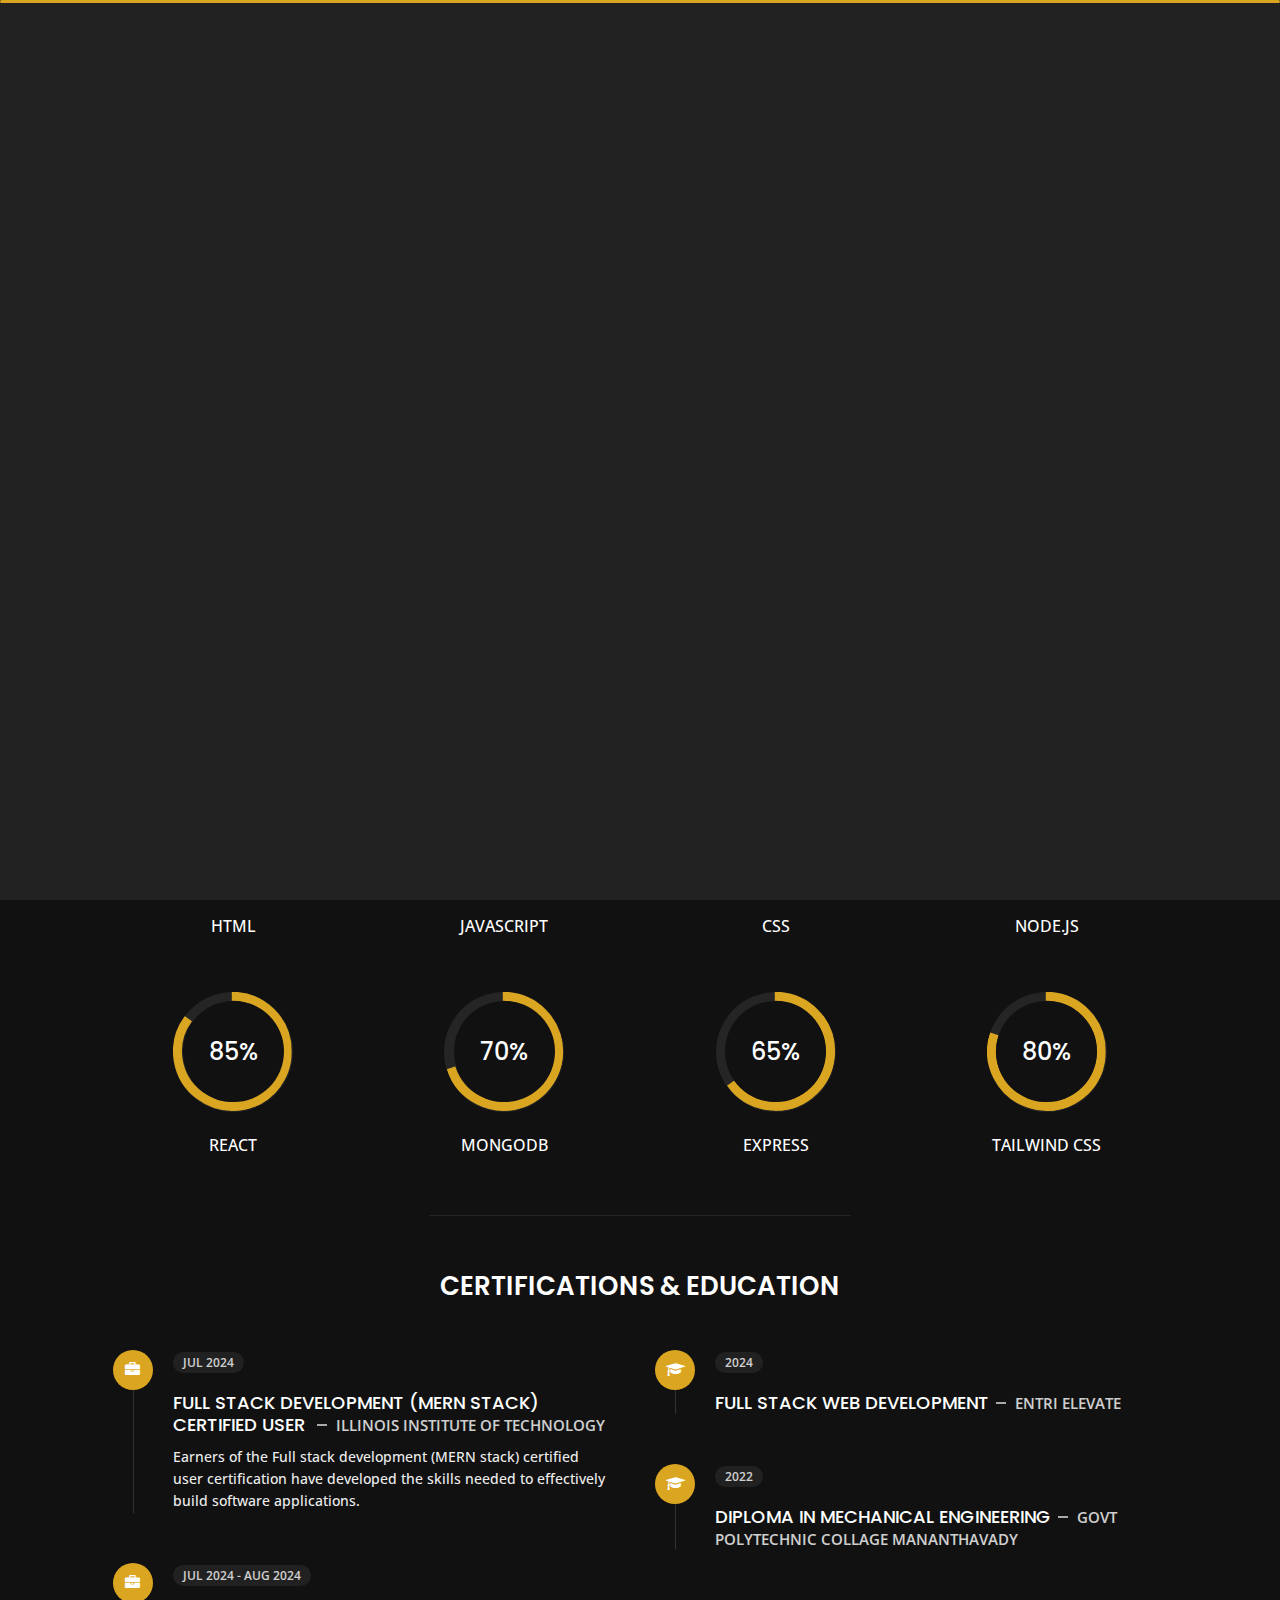
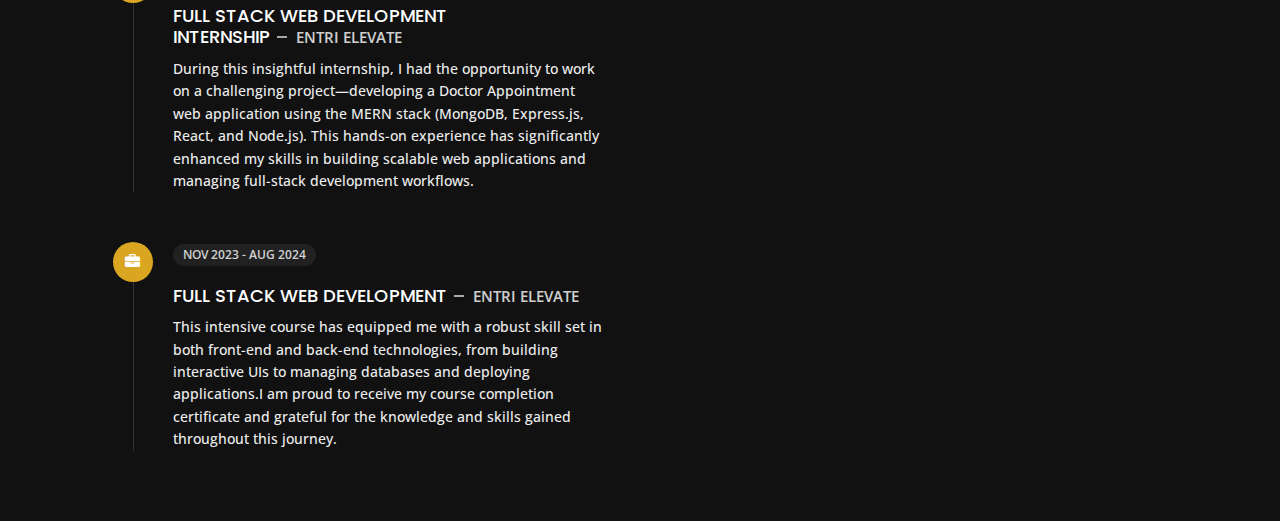
==== commit 24ef5f1d: "education added" ====
--- a/about.html
+++ b/about.html
@@ -247,9 +247,9 @@
         <!-- Skills Ends -->
         <hr class="separator mt-1">
         <!-- Experience & Education Starts -->
-        <!-- <div class="row">
+        <div class="row">
             <div class="col-12">
-                <h3 class="text-uppercase pb-5 mb-0 text-left text-sm-center custom-title ft-wt-600">Experience <span>&</span> Education</h3>
+                <h3 class="text-uppercase pb-5 mb-0 text-left text-sm-center custom-title ft-wt-600">Certifications  <span>&</span> Education</h3>
             </div>
             <div class="col-lg-6 m-15px-tb">
                 <div class="resume-box">
@@ -258,25 +258,25 @@
                             <div class="icon">
                                 <i class="fa fa-briefcase"></i>
                             </div>
-                            <span class="time open-sans-font text-uppercase">2018 - Present</span>
-                            <h5 class="poppins-font text-uppercase">Web Developer <span class="place open-sans-font">Envato</span></h5>
-                            <p class="open-sans-font">Lorem ipsum dolor sit amet, consectetur tempor incididunt ut labore adipisicing elit, </p>
+                            <span class="time open-sans-font text-uppercase">Jul 2024</span>
+                            <h5 class="poppins-font text-uppercase">Full stack development (MERN stack) certified user <span class="place open-sans-font">Illinois Institute of Technology</span></h5>
+                            <p class="open-sans-font">Earners of the Full stack development (MERN stack) certified user certification have developed the skills needed to effectively build software applications. </p>
                         </li>
                         <li>
                             <div class="icon">
                                 <i class="fa fa-briefcase"></i>
                             </div>
-                            <span class="time open-sans-font text-uppercase">2013 - 2018</span>
-                            <h5 class="poppins-font text-uppercase">UI/UX Designer <span class="place open-sans-font">Themeforest</span></h5>
-                            <p class="open-sans-font">Lorem incididunt dolor sit amet, consectetur eiusmod dunt doldunt dol elit, tempor incididunt</p>
+                            <span class="time open-sans-font text-uppercase">Jul 2024 - Aug 2024</span>
+                            <h5 class="poppins-font text-uppercase">Full Stack Web Development Internship<span class="place open-sans-font">entri elevate</span></h5>
+                            <p class="open-sans-font">During this insightful internship, I had the opportunity to work on a challenging project—developing a Doctor Appointment web application using the MERN stack (MongoDB, Express.js, React, and Node.js). This hands-on experience has significantly enhanced my skills in building scalable web applications and managing full-stack development workflows.</p>
                         </li>
                         <li>
                             <div class="icon">
                                 <i class="fa fa-briefcase"></i>
                             </div>
-                            <span class="time open-sans-font text-uppercase">2005 - 2013</span>
-                            <h5 class="poppins-font text-uppercase">Consultant <span class="place open-sans-font">Videohive</span></h5>
-                            <p class="open-sans-font">Lorem ipsum dolor sit amet, tempor incididunt ut laboreconsectetur elit, sed do eiusmod tempor duntt</p>
+                            <span class="time open-sans-font text-uppercase">Nov 2023 - aug 2024</span>
+                            <h5 class="poppins-font text-uppercase">Full stack web development<span class="place open-sans-font">entri elevate</span></h5>
+                            <p class="open-sans-font">This intensive course has equipped me with a robust skill set in both front-end and back-end technologies, from building interactive UIs to managing databases and deploying applications.I am proud to receive my course completion certificate and grateful for the knowledge and skills gained throughout this journey.</p>
                         </li>
                     </ul>
                 </div>
@@ -288,30 +288,23 @@
                             <div class="icon">
                                 <i class="fa fa-graduation-cap"></i>
                             </div>
-                            <span class="time open-sans-font text-uppercase">2015</span>
-                            <h5 class="poppins-font text-uppercase">Engineering Degree <span class="place open-sans-font">Oxford University</span></h5>
-                            <p class="open-sans-font">Lorem ipsum dolor sit amet, consectetur adipisicing elit, sed do tempor incididunt ut labore</p>
+                            <span class="time open-sans-font text-uppercase">2024</span>
+                            <h5 class="poppins-font text-uppercase">Full stack web development<span class="place open-sans-font">entri elevate</span></h5>
+                            <!-- <p class="open-sans-font">Lorem ipsum dolor sit amet, consectetur adipisicing elit, sed do tempor incididunt ut labore</p> -->
                         </li>
                         <li>
                             <div class="icon">
                                 <i class="fa fa-graduation-cap"></i>
                             </div>
-                            <span class="time open-sans-font text-uppercase">2012</span>
-                            <h5 class="poppins-font text-uppercase">Master Degree <span class="place open-sans-font">Kiev University</span></h5>
-                            <p class="open-sans-font">Lorem ipsum dolor sit amet, consectetur elit, sed do eiusmod tempor incididunt ut adipisicing</p>
-                        </li>
-                        <li>
-                            <div class="icon">
-                                <i class="fa fa-graduation-cap"></i>
-                            </div>
-                            <span class="time open-sans-font text-uppercase">2009</span>
-                            <h5 class="poppins-font text-uppercase">Bachelor Degree <span class="place open-sans-font">Tunis High School</span></h5>
-                            <p class="open-sans-font">Lorem ipsum dolor sit amet, consectetur adipisicing elit, sed do eiusmod tempor ut labore</p>
-                        </li>
+                            <span class="time open-sans-font text-uppercase">2022</span>
+                            <h5 class="poppins-font text-uppercase">diploma in mechanical engineering<span class="place open-sans-font">govt polytechnic collage mananthavady</span></h5>
+                            <!-- <p class="open-sans-font">Lorem ipsum dolor sit amet, consectetur elit, sed do eiusmod tempor incididunt ut adipisicing</p> -->
+                        </li>
+                       
                     </ul>
                 </div>
             </div>
-        </div> -->
+        </div>
      <!-- Experience & Education Ends -->
     </div>
 </section>
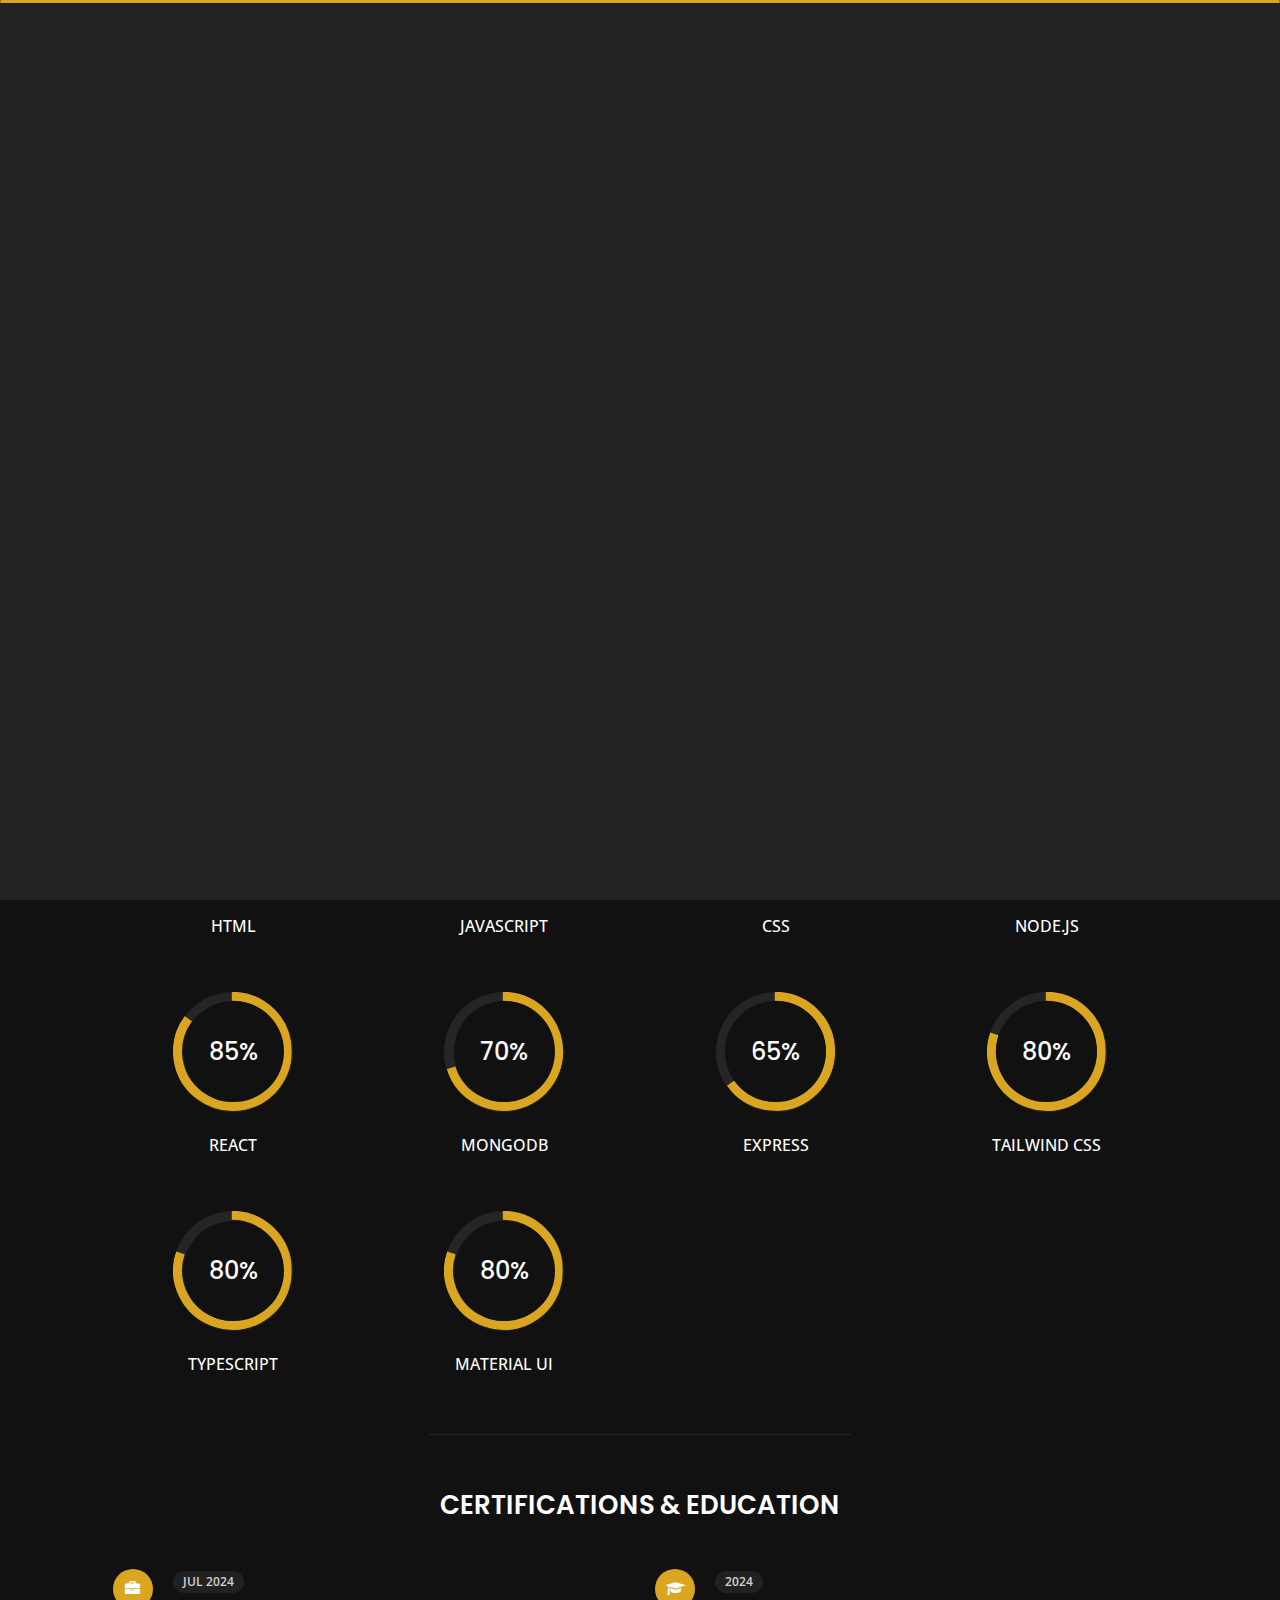
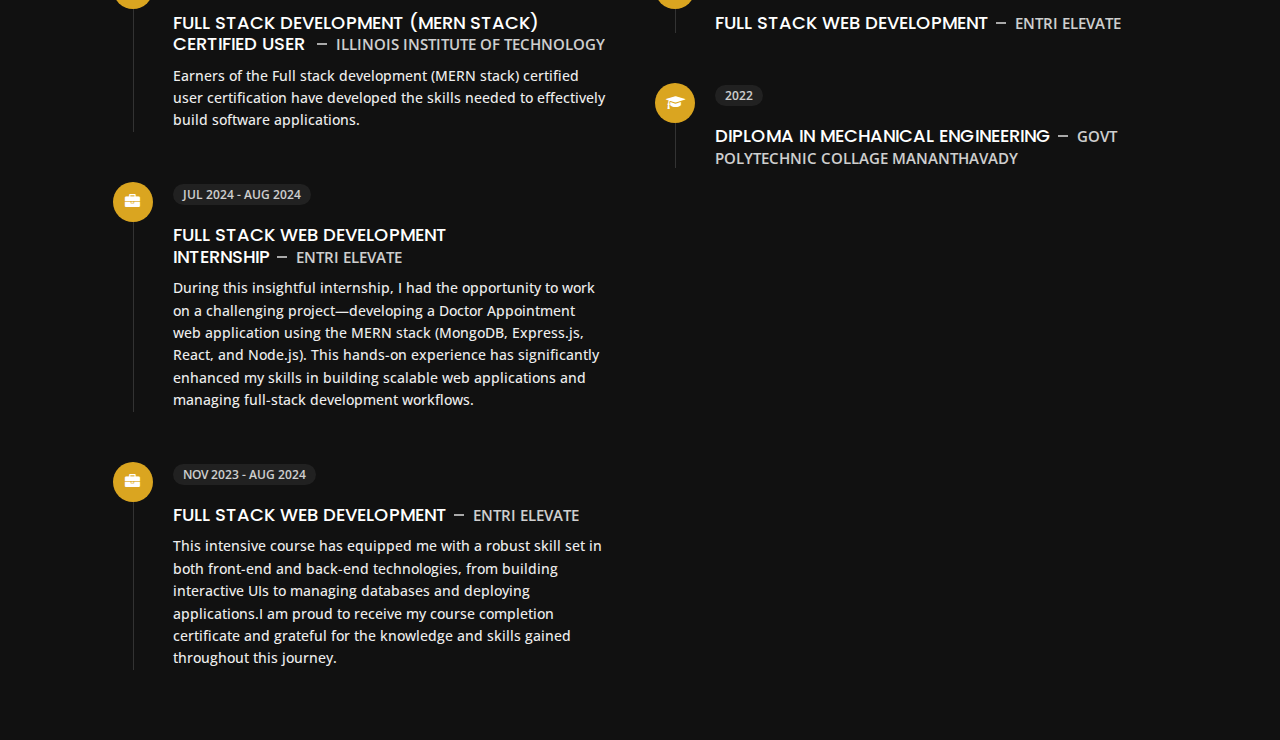
==== commit 9efcb0bb: "some changes" ====
--- a/about.html
+++ b/about.html
@@ -118,7 +118,7 @@
                         </ul>
                     </div>
                     <div class="col-12 mt-3">
-                        <a class="button" href="assets/fasilm.pdf">
+                        <a class="button" href="assets/Fasil (2).pdf">
                             <span class="button-text">Download CV</span>
                             <span class="button-icon fa fa-download"></span>
                         </a>
@@ -242,6 +242,26 @@
                     </div>
                 </div>
                 <h6 class="text-uppercase open-sans-font text-center mt-2 mt-sm-4">tailwind css</h6>
+            </div>
+            <div class="col-6 col-md-3 mb-3 mb-sm-5">
+                <div class="c100 p80">
+                    <span>80%</span>
+                    <div class="slice">
+                        <div class="bar"></div>
+                        <div class="fill"></div>
+                    </div>
+                </div>
+                <h6 class="text-uppercase open-sans-font text-center mt-2 mt-sm-4">Typescript</h6>
+            </div>
+            <div class="col-6 col-md-3 mb-3 mb-sm-5">
+                <div class="c100 p80">
+                    <span>80%</span>
+                    <div class="slice">
+                        <div class="bar"></div>
+                        <div class="fill"></div>
+                    </div>
+                </div>
+                <h6 class="text-uppercase open-sans-font text-center mt-2 mt-sm-4">Material UI</h6>
             </div>
         </div>
         <!-- Skills Ends -->
